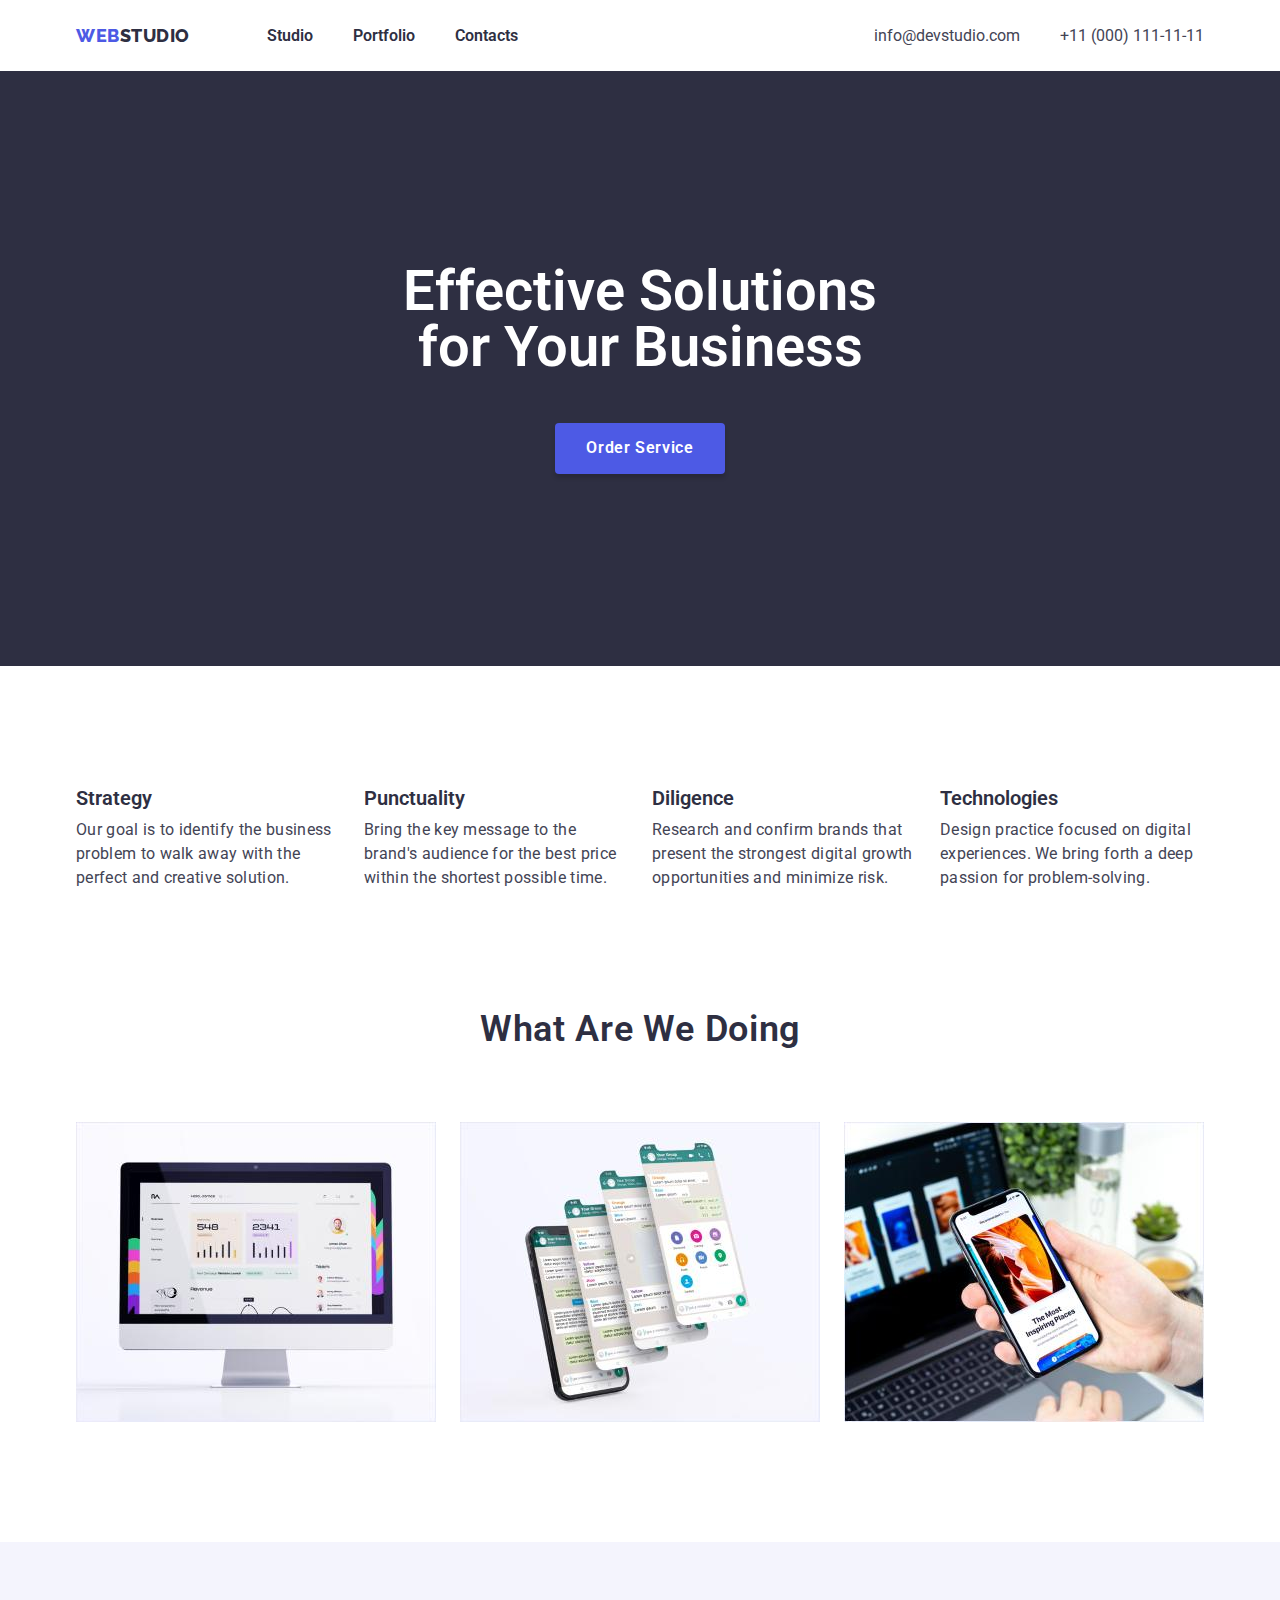
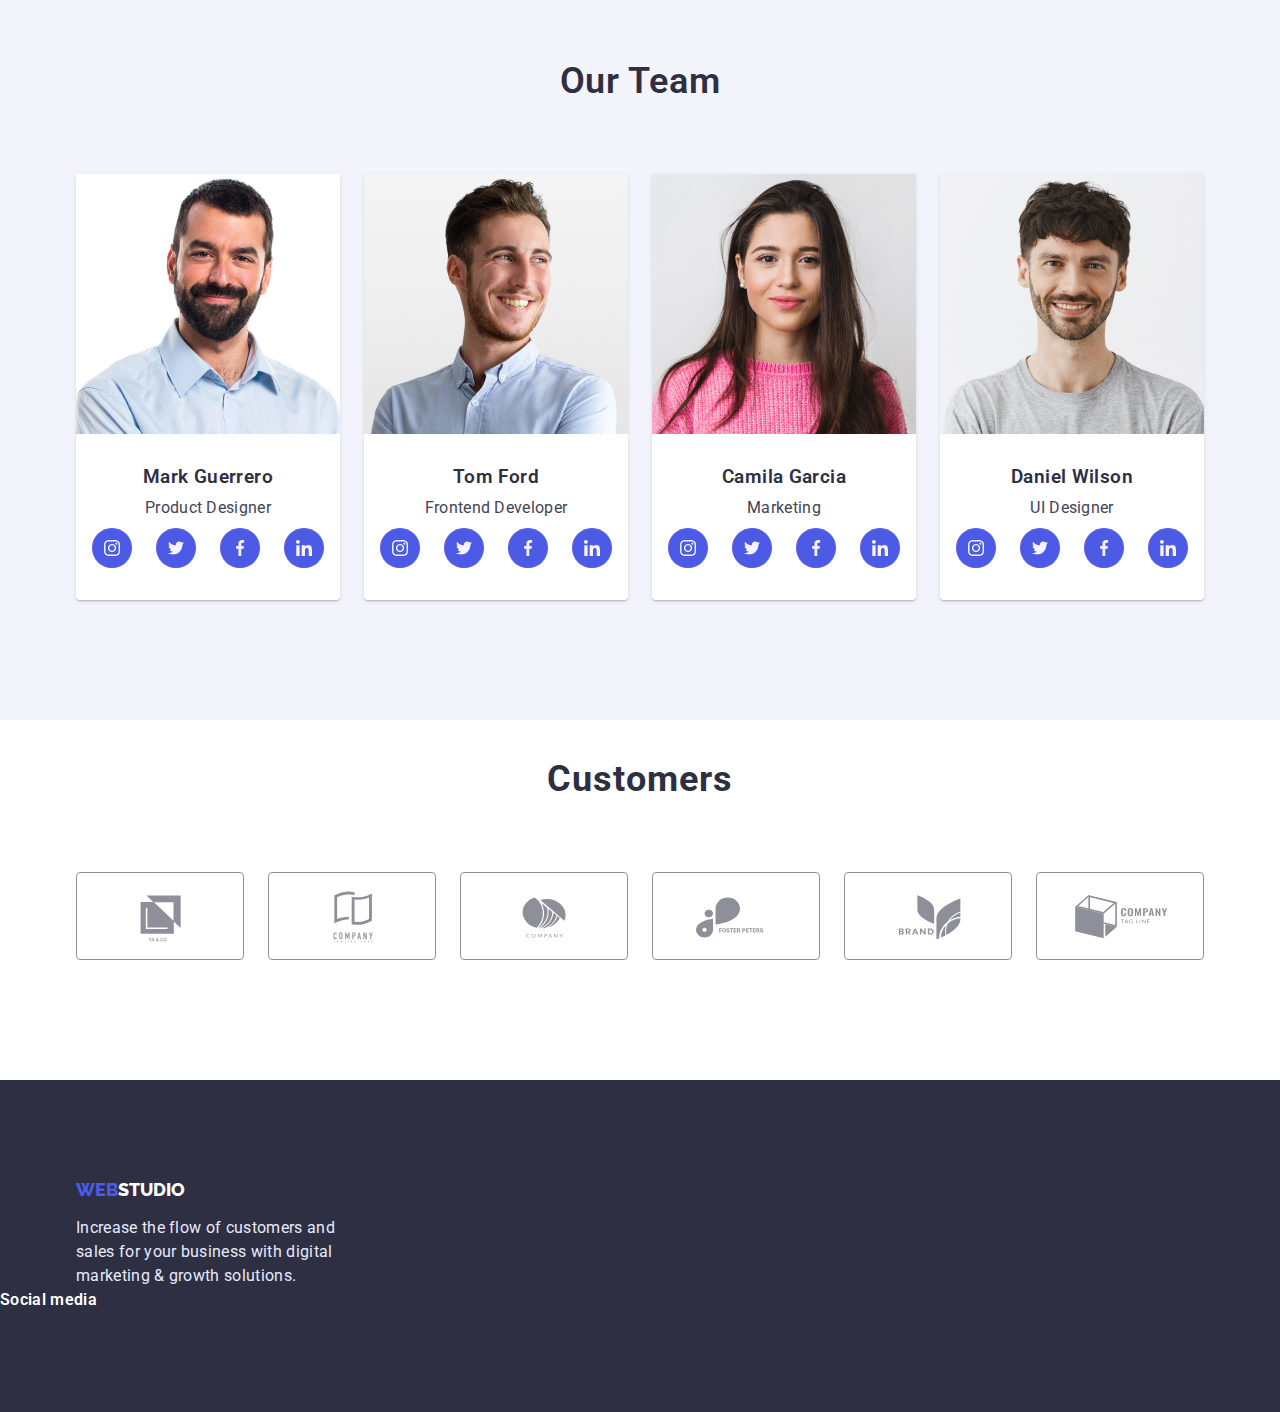
==== index.html @ 1d7a8171 "+" ====
<!DOCTYPE html>
<html lang="en">
  <head>
    <meta charset="UTF-8" />
    <meta http-equiv="X-UA-Compatible" content="IE=edge" />
    <meta name="viewport" content="width=device-width, initial-scale=1.0" />
    <title>Studio</title>
    <link
      rel="stylesheet"
      href="https://cdnjs.cloudflare.com/ajax/libs/modern-normalize/1.1.0/modern-normalize.min.css"
    />
    <link rel="preconnect" href="https://fonts.googleapis.com" />
    <link rel="preconnect" href="https://fonts.gstatic.com" crossorigin />
    <link
      href="https://fonts.googleapis.com/css2?family=Raleway:wght@700&family=Roboto:wght@400;500;700;900&display=swap"
      rel="stylesheet"
    />
    <link rel="stylesheet" href="./css/styles.css" />
  </head>
  <body>
    <header class="header">
      <div class="header-container container">
        <a class="header-logo" href="./index.html"
          ><span class="web">web</span>studio</a
        >
        <nav class="page-nav">
          <ul class="header-list">
            <li class="header-list-item">
              <a class="header-link" href="./index.html">Studio</a>
            </li>
            <li class="header-list-item">
              <a class="header-link" href="./portfolio.html">Portfolio</a>
            </li>
            <li>
              <a class="header-link" href="#">Contacts</a>
            </li>
          </ul>
        </nav>
        <ul class="header-contacts">
          <li class="header-list-item">
            <a class="header-contact" href="mailto:info@devstudio.com"
              >info@devstudio.com</a
            >
          </li>
          <li>
            <a class="header-contact" href="tel:+11(000)111-11-11"
              >+11 (000) 111-11-11</a
            >
          </li>
        </ul>
      </div>
    </header>
    <main>
      <section class="hero-section">
        <div class="hero-container container">
          <h1 class="hero-text-top">Effective Solutions for Your Business</h1>
          <button class="btm" type="button">Order Service</button>
        </div>
      </section>
      <section class="main-section">
        <div class="main-container container">
          <ul class="main-title">
            <li>
              <h3 class="main-title-list">Strategy</h3>
              <p class="main-list">
                Our goal is to identify the business problem to walk away with
                the perfect and creative solution.
              </p>
            </li>
            <li>
              <h3 class="main-title-list">Punctuality</h3>
              <p class="main-list">
                Bring the key message to the brand's audience for the best price
                within the shortest possible time.
              </p>
            </li>
            <li>
              <h3 class="main-title-list">Diligence</h3>
              <p class="main-list">
                Research and confirm brands that present the strongest digital
                growth opportunities and minimize risk.
              </p>
            </li>
            <li>
              <h3 class="main-title-list">Technologies</h3>
              <p class="main-list">
                Design practice focused on digital experiences. We bring forth a
                deep passion for problem-solving.
              </p>
            </li>
          </ul>
        </div>
      </section>
      <section class="doing section">
        <div class="doing-container container">
          <h2 class="doing-title">What are we doing</h2>
          <ul class="doing-list">
            <li class="doing-list-item">
              <img
                width="360"
                height="300"
                src="images/photo_1.jpg"
                alt="photo_1"
              />
            </li>
            <li class="doing-list-item">
              <img
                width="360"
                height="300"
                src="images/photo_2.jpg"
                alt="photo_2"
              />
            </li>
            <li class="doing-list-item">
              <img
                width="360"
                height="300"
                src="images/photo_3.jpg"
                alt="photo_3"
              />
            </li>
          </ul>
        </div>
      </section>
      <section class="team section">
        <div class="team-container container">
          <h2 class="team-work">Our Team</h2>
          <ul class="team-card">
            <li class="team-background">
              <img width="264" height="260" src="images/mark.jpg" alt="mark" />
              <div class="team-text">
                <h3 class="team-name">Mark Guerrero</h3>
                <p class="team-list">Product Designer</p>
                <ul class="social">
                  <li class="social-list">
                    <a href="#" class="social-list-item instagram">
                      <svg class="social-list-icon">
                        <use href="./images/icons.svg#icon-insta"></use>
                      </svg>
                    </a>
                  </li>
                  <li class="social-list">
                    <a href="#" class="social-list-item twitter">
                      <svg class="social-list-icon">
                        <use href="./images/icons.svg#icon-twit"></use>
                      </svg>
                    </a>
                  </li>
                  <li class="social-list">
                    <a href="#" class="social-list-item facebook">
                      <svg class="social-list-icon">
                        <use href="./images/icons.svg#icon-facebook"></use>
                      </svg>
                    </a>
                  </li>
                  <li class="social-list">
                    <a href="#" class="social-list-item linkedin">
                      <svg class="social-list-icon">
                        <use href="./images/icons.svg#icon-in"></use>
                      </svg>
                    </a>
                  </li>
                </ul>
              </div>
            </li>
            <li class="team-background">
              <img width="264" height="260" src="images/tom.jpg" alt="tom" />
              <div class="team-text">
                <h3 class="team-name">Tom Ford</h3>
                <p class="team-list">Frontend Developer</p>
                <ul class="social">
                  <li class="social-list">
                    <a href="#" class="social-list-item instagram">
                      <svg class="social-list-icon">
                        <use href="./images/icons.svg#icon-insta"></use>
                      </svg>
                    </a>
                  </li>
                  <li class="social-list">
                    <a href="#" class="social-list-item twitter">
                      <svg class="social-list-icon">
                        <use href="./images/icons.svg#icon-twit"></use>
                      </svg>
                    </a>
                  </li>
                  <li class="social-list">
                    <a href="#" class="social-list-item facebook">
                      <svg class="social-list-icon">
                        <use href="./images/icons.svg#icon-facebook"></use>
                      </svg>
                    </a>
                  </li>
                  <li class="social-list">
                    <a href="#" class="social-list-item linkedin">
                      <svg class="social-list-icon">
                        <use href="./images/icons.svg#icon-in"></use>
                      </svg>
                    </a>
                  </li>
                </ul>
              </div>
            </li>
            <li class="team-background">
              <img
                width="264"
                height="260"
                src="images/camila.jpg"
                alt="camila"
              />
              <div class="team-text">
                <h3 class="team-name">Camila Garcia</h3>
                <p class="team-list">Marketing</p>
                <ul class="social">
                  <li class="social-list">
                    <a href="#" class="social-list-item instagram">
                      <svg class="social-list-icon">
                        <use href="./images/icons.svg#icon-insta"></use>
                      </svg>
                    </a>
                  </li>
                  <li class="social-list">
                    <a href="#" class="social-list-item twitter">
                      <svg class="social-list-icon">
                        <use href="./images/icons.svg#icon-twit"></use>
                      </svg>
                    </a>
                  </li>
                  <li class="social-list">
                    <a href="#" class="social-list-item facebook">
                      <svg class="social-list-icon">
                        <use href="./images/icons.svg#icon-facebook"></use>
                      </svg>
                    </a>
                  </li>
                  <li class="social-list">
                    <a href="#" class="social-list-item linkedin">
                      <svg class="social-list-icon">
                        <use href="./images/icons.svg#icon-in"></use>
                      </svg>
                    </a>
                  </li>
                </ul>
              </div>
            </li>
            <li class="team-background">
              <img
                width="264"
                height="260"
                src="images/daniel.jpg"
                alt="daniel"
              />
              <div class="team-text">
                <h3 class="team-name">Daniel Wilson</h3>
                <p class="team-list">UI Designer</p>
                <ul class="social">
                  <li class="social-list">
                    <a href="#" class="social-list-item instagram">
                      <svg class="social-list-icon">
                        <use href="./images/icons.svg#icon-insta"></use>
                      </svg>
                    </a>
                  </li>
                  <li class="social-list">
                    <a href="#" class="social-list-item twitter">
                      <svg class="social-list-icon">
                        <use href="./images/icons.svg#icon-twit"></use>
                      </svg>
                    </a>
                  </li>
                  <li class="social-list">
                    <a href="#" class="social-list-item facebook">
                      <svg class="social-list-icon">
                        <use href="./images/icons.svg#icon-facebook"></use>
                      </svg>
                    </a>
                  </li>
                  <li class="social-list">
                    <a href="#" class="social-list-item linkedin">
                      <svg class="social-list-icon">
                        <use href="./images/icons.svg#icon-in"></use>
                      </svg>
                    </a>
                  </li>
                </ul>
              </div>
            </li>
          </ul>
        </div>
      </section>
      <section class="customers-section">
        <div class="customers-container container">
          <h2 class="customers-title">Customers</h2>
          <ul class="customers-list">
            <li class="customers-list icon-1">
              <a href="#" class="customers-list-icon icon-Client-1">
                <svg class="customers-list-item">
                  <use href="./images/icons.svg#icon-Client-1"></use>
                </svg>
              </a>
            </li>
            <li class="customers-list icon-2">
              <a href="#" class="customers-list-icon icon-Client-2">
                <svg class="customers-list-item">
                  <use href="./images/icons.svg#icon-Client-2"></use>
                </svg>
              </a>
            </li>
            <li class="customers-list icon-3">
              <a href="#" class="customers-list-icon icon-Client-3">
                <svg class="customers-list-item">
                  <use href="./images/icons.svg#icon-Client-3"></use>
                </svg>
              </a>
            </li>
            <li class="customers-list icon-4">
              <a href="#" class="customers-list-icon icon-Client-4">
                <svg class="customers-list-item">
                  <use href="./images/icons.svg#icon-Client-4"></use>
                </svg>
              </a>
            </li>
            <li class="customers-list icon-5">
              <a href="#" class="customers-list-icon icon-Client-5">
                <svg class="customers-list-item">
                  <use href="./images/icons.svg#icon-Client-5"></use>
                </svg>
              </a>
            </li>
            <li class="customers-list icon-6">
              <a href="#" class="customers-list-icon icon-Client-6">
                <svg class="customers-list-item">
                  <use href="./images/icons.svg#icon-Client-6"></use>
                </svg>
              </a>
            </li>
            </ul>
            </div>
      </section>
    </main>
    <footer class="footer">
      <div class="footer-container container">
        <a class="footer-logo" href="./index.html"
          ><span class="web">Web</span>Studio</a
        >
        <p class="footer-title">
          Increase the flow of customers and sales for your business with
          digital marketing & growth solutions.
        </p>
      </div>
      <div>
        <h2 class="social-media">Social media</h2>
      </div>
    </footer>
  </body>
</html>
---- css/styles.css ----
/*--text-color: #434455*/
/*--title-color: #2E2F42*/
/*--primary-band: #4D5AE5*/
/*--footer color: #E7E9FC*/

:root {
  --text-color: #434455;
  --title-color: #2e2f42;
  --primary-band: #4d5ae5;
  --footer-color: #e7e9fc;
  --background-color: #e5e5e5;
  --button-hover-color: #404bbf;
  --background-team-color: #f4f4fd;
  --footer-icon-color: #31D0AA;
  --costumers-border-color: #8E8F99;
}

h1,
h2,
h3,
h4,
p {
  margin-top: 0;
  margin-bottom: 0;
}

ul {
  margin-top: 0;
  margin-bottom: 0;
  padding-left: 0;
  padding-right: 0;
}

img {
  display: block;
}

.body {
  font-family: "Roboto", sans-serif;
  line-height: 1.5;
  letter-spacing: 0.02em;
  color: var(--background-color);
}

/*Container*/

.container {
  width: 1158px;
  margin-left: auto;
  margin-right: auto;
  padding-left: 15px;
  padding-right: 15px;
}

.header-container {
  display: flex;
  align-items: center;
}

.hero-container {
  text-align: center;
}

.main-container {
  display: flex;
  align-items: center;
}

/*Header*/

.header {
  padding-top: 24px;
  padding-bottom: 24px;
}

.header-list {
  list-style: none;
  display: flex;
}

.page-nav {
  display: flex;
  align-items: center;
}

.btm {
  font-family: "Roboto", sans-serif;
  font-weight: 600;
  font-size: 16px;
  line-height: 1.18;
  letter-spacing: 0.04em;
  color: #ffffff;
  background-color: var(--primary-band);
  border-radius: 4px;
  border: 1px var(--primary-band);
  cursor: pointer;
  width: 170px;
  height: 51px;
  box-shadow: 0px 4px 4px rgba(0, 0, 0, 0.15);
}

.btm:hover,
.btm:focus {
  background-color: var(--button-hover-color);
}

.header-logo {
  font-family: "Raleway";
  font-weight: 800;
  font-size: 18px;
  line-height: 1.3;
  color: var(--title-color);
  letter-spacing: 0.03em;
  text-decoration: none;
  text-transform: uppercase;
  margin-right: 77px;
}

.header-link {
  font-weight: 600;
  font-size: 16px;
  line-height: 1.2;
  color: var(--title-color);
  font-family: "Roboto", sans-serif;
  text-decoration: none;
}

.header-list-item {
  margin-right: 40px;
}

.header-link:hover,
.header-link:focus {
  color: var(--primary-band);
}

.header-contacts {
  list-style: none;
  display: flex;
  margin-left: auto;
}

.header-contact {
  font-family: "Roboto", sans-serif;
  font-weight: 400;
  font-size: 16px;
  line-height: 1.2;
  color: var(--text-color);
  text-decoration: none;
}

.header-contact:hover,
.header-contact:focus {
  color: var(--primary-band);
}

/*HERO*/

.hero-section {
  text-align: center;
  background-color: var(--title-color);
  padding-top: 192px;
  padding-bottom: 192px;
}

.hero-text-top {
  font-family: "Roboto", sans-serif;
  font-weight: 600;
  font-size: 56px;
  line-height: 1;
  color: white;
  text-align: center;
  max-width: 492px;
  margin: 0 auto;
  margin-bottom: 48px;
}

/*Main*/

.main-title-list {
  font-family: "Roboto", sans-serif;
  font-weight: 600;
  font-size: 20px;
  line-height: 1.2;
  color: var(--title-color);
  margin-bottom: 8px;
}

.main-list {
  font-family: "Roboto", sans-serif;
  font-weight: 400;
  font-size: 16px;
  line-height: 1.5;
  letter-spacing: 0.02em;
  color: var(--text-color);
  width: 264px;
  height: 72px;
}

.main-title {
  list-style: none;
  display: flex;
  gap: 24px;
}

.main-section {
  padding-top: 120px;
}

/*Doing*/

.doing-list-item {
  list-style: none;
}

.doing-list {
  display: flex;
  gap: 24px;
}

.doing-title {
  font-family: "Roboto", sans-serif;
  font-weight: 600;
  font-size: 36px;
  line-height: 1.1;
  color: var(--title-color);
  text-align: center;
  letter-spacing: 0.02em;
  text-transform: capitalize;
  margin-bottom: 72px;
}

/*Team*/

.team {
  background-color: #f4f4fd;
}

.team-work {
  font-family: "Roboto", sans-serif;
  font-weight: 600;
  font-size: 36px;
  line-height: 1.1;
  color: var(--title-color);
  text-align: center;
  letter-spacing: 0.02em;
  text-transform: capitalize;
  margin-bottom: 72px;
}

.team-text {
  padding-top: 32px;
  padding-right: 16px;
  padding-bottom: 32px;
  padding-left: 16px;
}
.team-name {
  font-family: "Roboto", sans-serif;
  font-weight: 600;
  line-height: 1.2;
  letter-spacing: 0.02em;
  color: var(--title-color);
  text-align: center;
}

.team-list {
  font-family: "Roboto", sans-serif;
  line-height: 1.5;
  letter-spacing: 0.02em;
  color: var(--text-color);
  text-align: center;
  margin-top: 8px;
}

.team-card {
  list-style: none;
  display: flex;
  gap: 24px;
  
}

.team-background {
  background-color: #ffffff;
  border-radius: 0px 0px 4px 4px;
  box-shadow: 0px 1px 6px rgb(46 47 66 / 8%), 0px 1px 1px rgb(46 47 66 / 16%), 0px 2px 1px rgb(46 47 66 / 8%);
}

.social {
  display: flex;
  align-items: center;
  list-style: none;
  column-gap: 24px;
  flex-wrap: wrap;
  margin-top: 8px;
  justify-content: center;

}

.social-list-item {
  display: flex;
  align-items: center;
  grid-gap: 24px;
  border-radius: 50px;
  justify-content: center;
  
  
}

.social-list-icon {
  width: 40px;
  height: 40px;
  }

/*Customers*/

.customers-section{
  padding-top: 40px;
  padding-bottom: 120px
}

.customers-title{
font-family: 'Roboto', sans-serif;
font-weight: 700;
font-size: 36px;
line-height: 1.1;
text-align: center;
letter-spacing: 0.03em;
color: var(--title-color);
margin-bottom: 72px;

}
.customers-list{
  list-style: none;
  align-items: center;
  display: flex;
  justify-content: center;
  column-gap: 24px ;


  
}
.customers-list-item{
  display: flex;
  width: 168px;
  height: 88px;
  border: 1px solid var(--costumers-border-color);
  border-radius: 4px;
  color: var(--costumers-border-color);
  align-items: center;
  justify-content: center;
}

.customers-list-icon{
  fill: currentColor;
}

.customers-list-item:hover{
color: var(--primary-band);
border: 1px solid var(--primary-band);
}

.customers-list-item:focus{
  color: var(--primary-band);
  border: 1px solid var(--primary-band);
}



/*PORTFOLIO*/

/*Portfolio-Header*/
.portfolio-header {
  padding-top: 24px;
  padding-bottom: 24px;
  border: 0.5px solid #f4f4fd;
  box-shadow: 0px 2px 1px rgba(46, 47, 66, 0.08),
    0px 1px 1px rgba(46, 47, 66, 0.16), 0px 1px 6px rgba(46, 47, 66, 0.08);
}

/*Portfolio-Button*/
.btm-portfolio {
  list-style: none;
  display: flex;
  gap: 24px;
  margin-bottom: 72px;
  justify-content: center;
}

.btm-all {
  font-family: "Roboto", sans-serif;
  font-weight: 600;
  font-size: 16px;
  line-height: 1.5;
  color: var(--button-hover-color);
  background-color: var(--background-team-color);
  border-radius: 4px;
  cursor: pointer;
  border: 1px solid #e7e9fc;
}
.btm-all:hover,
.btm-all:focus {
  color: #ffffff;
  background-color: var(--primary-band);
}

.btm-web-site {
  font-family: "Roboto", sans-serif;
  font-weight: 600;
  font-size: 16px;
  line-height: 1.5;
  cursor: pointer;
  color: var(--button-hover-color);
  background-color: var(--background-team-color);
  border-radius: 4px;
  border: 1px solid #e7e9fc;
}

.btm-web-site:hover,
.btm-web-site:focus {
  color: #ffffff;
  background-color: var(--primary-band);
}

.portfolio-btm {
  font-family: "Roboto", sans-serif;
  font-weight: 600;
  font-size: 16px;
  line-height: 1.5;
  cursor: pointer;
  color: var(--button-hover-color);
  background-color: var(--background-team-color);
  border-radius: 4px;
  border: 1px solid #e7e9fc;
  padding-top: 12px;
  padding-right: 24px;
  padding-bottom: 12px;
  padding-left: 24px;
}

.portfolio-btm:hover,
.portfolio-btm:focus {
  color: #ffffff;
  background-color: var(--primary-band);
}

/*Menu*/
.menu-list {
  font-family: "Roboto", sans-serif;
  font-weight: 600;
  font-size: 20px;
  line-height: 1.2;
  letter-spacing: 0.02em;
  color: var(--title-color);
}

.menu-text-list {
  font-family: "Roboto", sans-serif;
  font-weight: 400;
  font-size: 16px;
  line-height: 24px;
  letter-spacing: 0.02em;
  color: var(--text-color);
  margin-top: 8px;
}

.portfolio-card {
  width: 360px;
  box-shadow: 0px 1px 6px rgba(46, 47, 66, 0.08);
}

.portfolio-text {
  padding-top: 32px;
  padding-right: 16px;
  padding-bottom: 32px;
  padding-left: 16px;
  border: 0.5px solid #f4f4fd;
  border-top: none;
}

.menu-portfolio-list {
  list-style: none;
  display: flex;
  justify-content: center;
  flex-wrap: wrap;
  row-gap: 48px;
  column-gap: 24px;
}

.portfolio-menu-section {
  padding-top: 96px;
  padding-bottom: 120px;
}
.section {
  padding-top: 120px;
  padding-bottom: 120px;
}

/*Footer*/

.footer-logo {
  text-decoration: none;
  font-family: "Raleway", sans-serif;
  font-size: 18px;
  font-weight: 800;
  text-transform: uppercase;
  color: white;
}

.web {
  color: var(--primary-band);
}

.footer-title {
  font-family: "Roboto", sans-serif;
  line-height: 1.5;
  letter-spacing: 0.02em;
  color: #e7e9fc;
  width: 264px;
  left: 156px;
  top: 2383px;
  margin-top: 16px;
}

.footer {
  padding-top: 100px;
  padding-right: 0 auto;
  padding-bottom: 100px;
  background-color: var(--title-color);
}

.social-media{
  font-family: 'Roboto', sans-serif;
font-style: normal;
font-weight: 600;
font-size: 16px;
line-height: 1.5;
letter-spacing: 0.02em;
color: #FFFFFF;

}
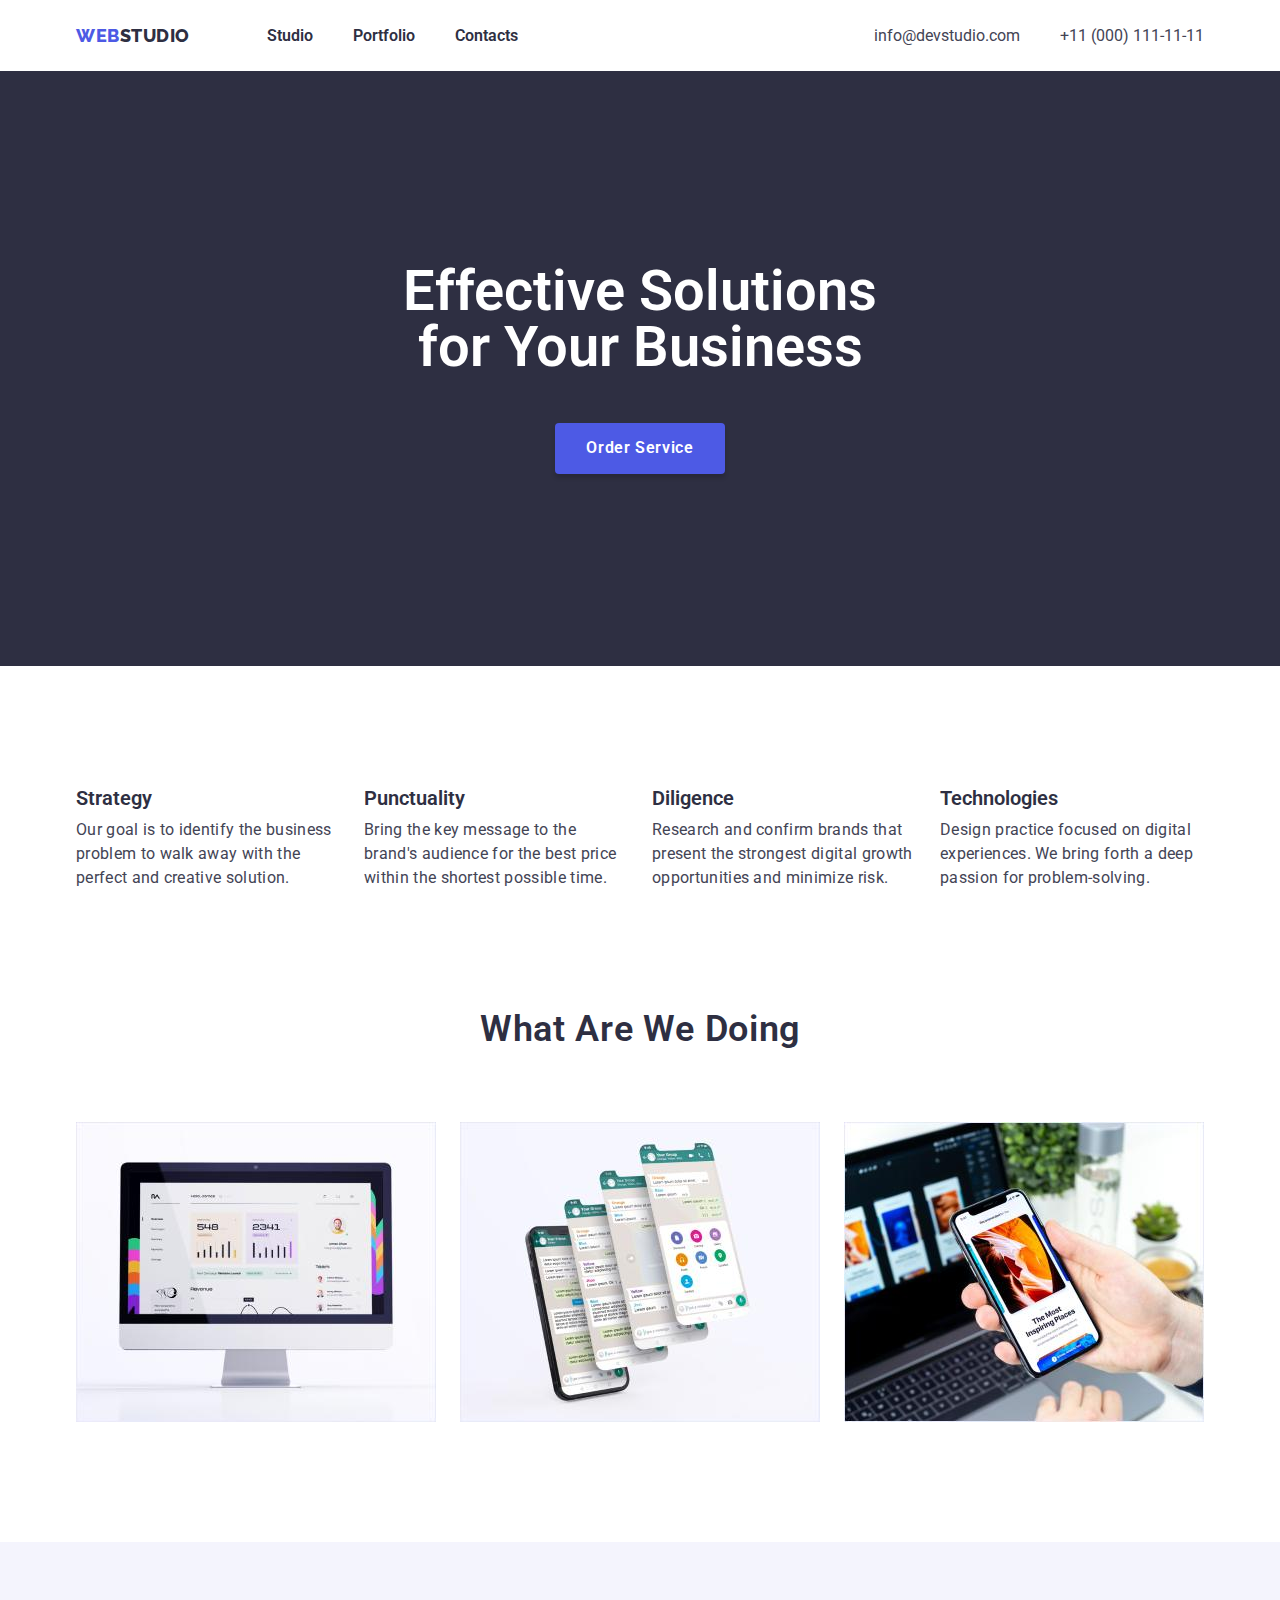
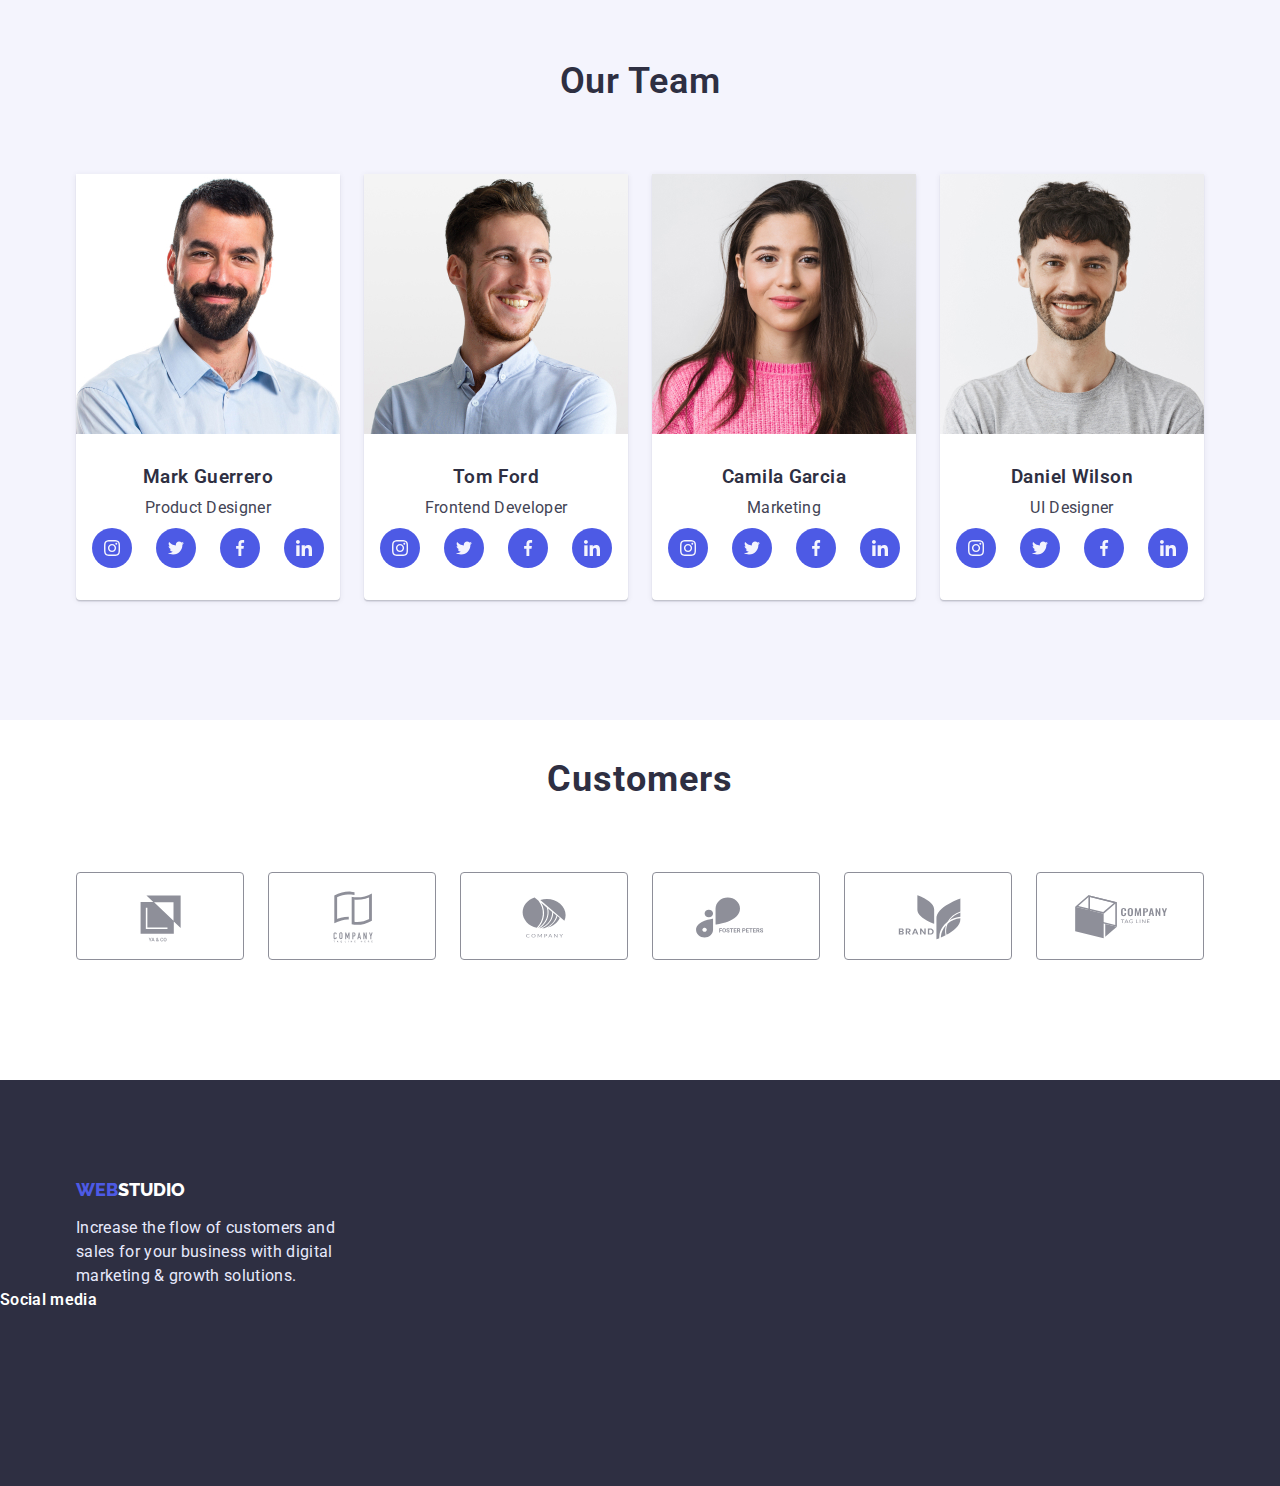
==== commit 91bc855c: "Update index.html" ====
--- a/index.html
+++ b/index.html
@@ -349,6 +349,12 @@
       </div>
       <div>
         <h2 class="social-media">Social media</h2>
+        <ul class="social-media-list">
+          <li></li>
+          <li></li>
+          <li></li>
+          <li></li>
+        </ul>
       </div>
     </footer>
   </body>
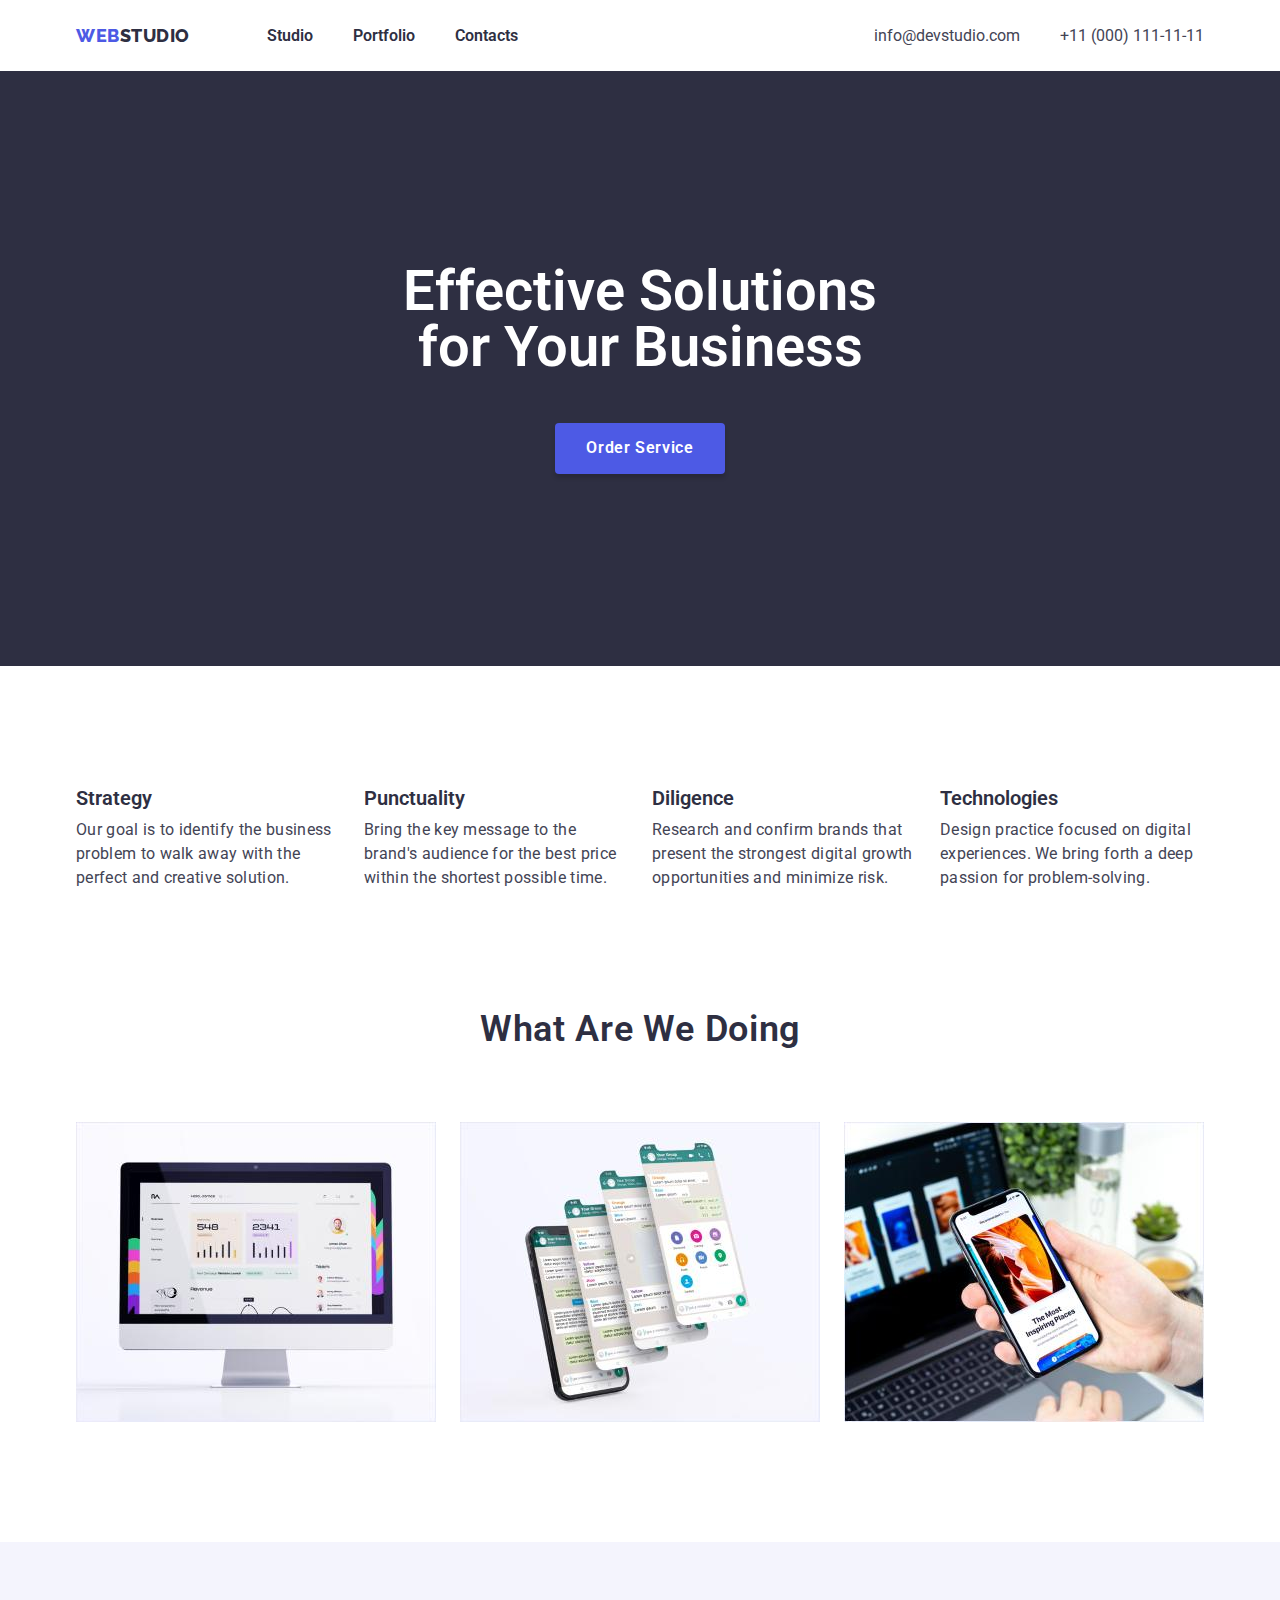
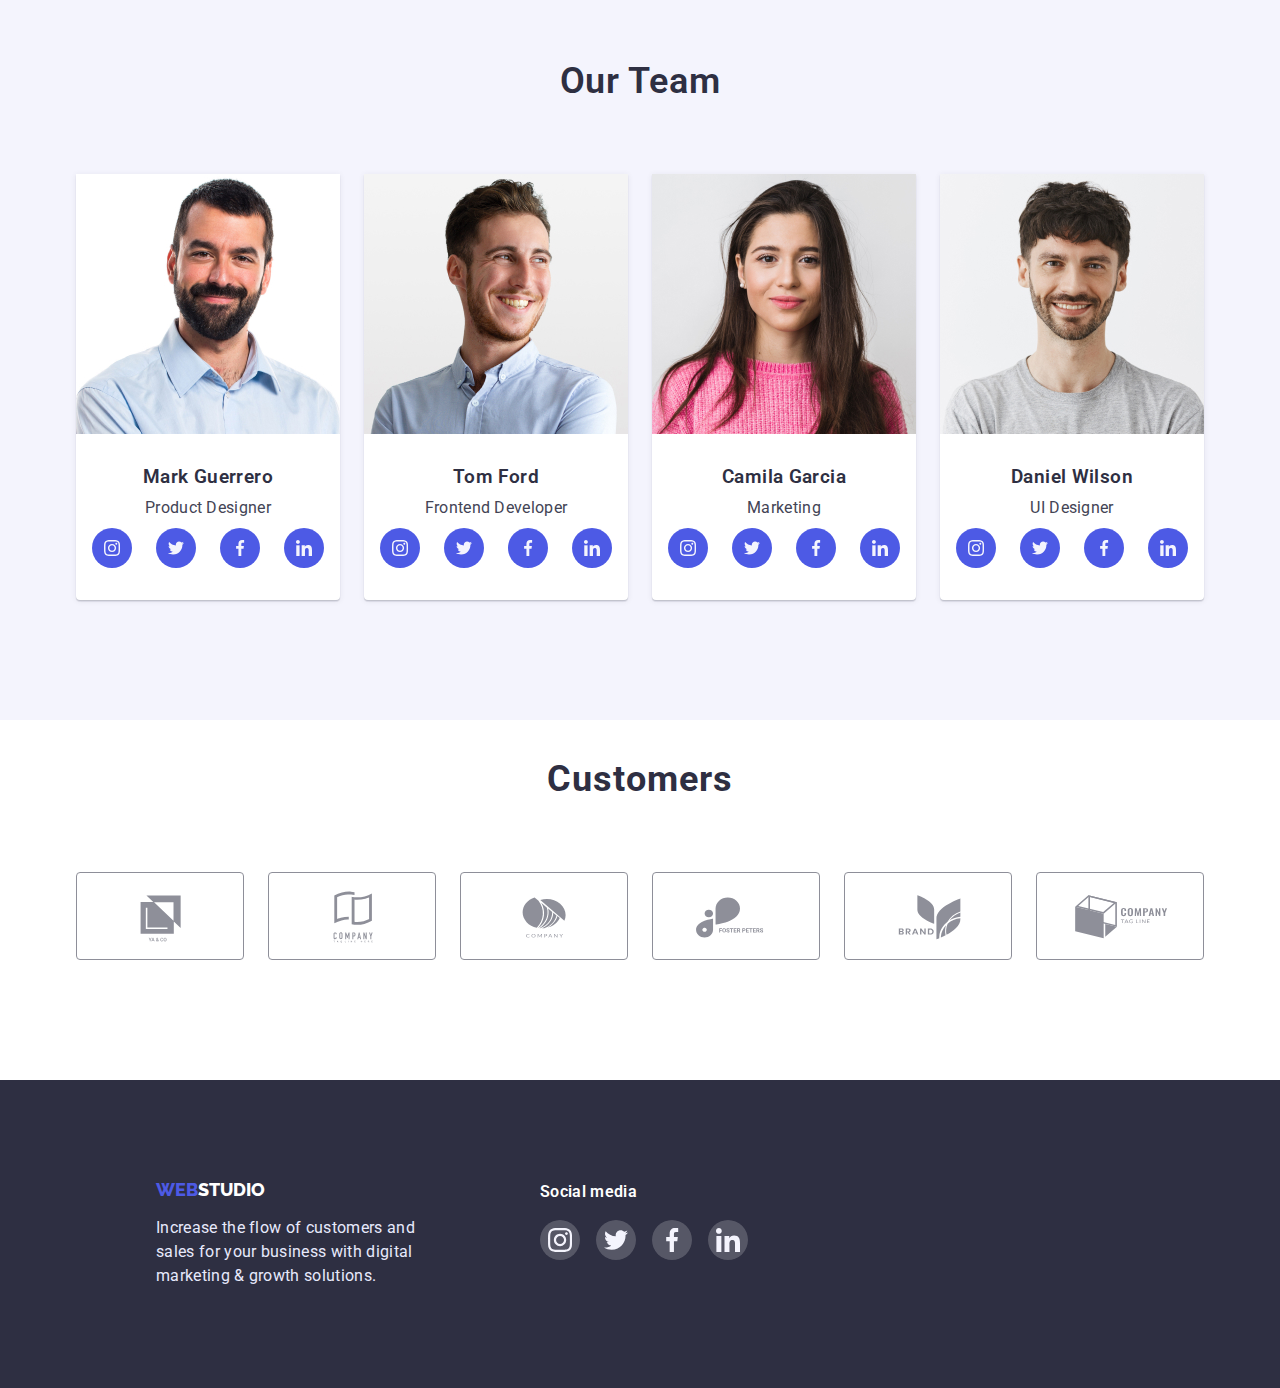
==== commit a84892f6: "+" ====
--- a/index.html
+++ b/index.html
@@ -338,7 +338,7 @@
       </section>
     </main>
     <footer class="footer">
-      <div class="footer-container container">
+      <div class="footer-container">
         <a class="footer-logo" href="./index.html"
           ><span class="web">Web</span>Studio</a
         >
@@ -347,13 +347,37 @@
           digital marketing & growth solutions.
         </p>
       </div>
-      <div>
+      <div class="footer-media">
         <h2 class="social-media">Social media</h2>
-        <ul class="social-media-list">
-          <li></li>
-          <li></li>
-          <li></li>
-          <li></li>
+        <ul class="social-media-type-list">
+          <li class="social-media-list">
+            <a href="#" class="social-media-icon">
+              <svg class="social-media-list-icon" width="40px" height="40px">
+                <use href="./images/icons.svg#icon-insta-footer"></use>
+              </svg>
+            </a>
+          </li>
+          <li class="social-media-list">
+            <a href="#" class="social-media-icon">
+              <svg class="social-media-list-icon" width="40px" height="40px">
+                <use href="./images/icons.svg#icon-twit-footer"></use>
+              </svg>
+            </a>
+          </li>
+          <li class="social-media-list">
+            <a href="#" class="social-media-icon">
+              <svg class="social-media-list-icon" width="40px" height="40px">
+                <use href="./images/icons.svg#icon-facebool-footer"></use>
+              </svg>
+            </a>
+          </li>
+          <li class="social-media-list">
+            <a href="#" class="social-media-icon">
+              <svg class="social-media-list-icon" width="40px" height="40px">
+                <use href="./images/icons.svg#icon-in-footer"></use>
+              </svg>
+            </a>
+          </li>
         </ul>
       </div>
     </footer>
--- a/css/styles.css
+++ b/css/styles.css
@@ -13,6 +13,7 @@
   --background-team-color: #f4f4fd;
   --footer-icon-color: #31D0AA;
   --costumers-border-color: #8E8F99;
+  --media-color: #565766;
 }
 
 h1,
@@ -497,6 +498,10 @@
 
 /*Footer*/
 
+.footer-container{
+display: block;
+}
+
 .footer-logo {
   text-decoration: none;
   font-family: "Raleway", sans-serif;
@@ -525,7 +530,13 @@
   padding-top: 100px;
   padding-right: 0 auto;
   padding-bottom: 100px;
+  padding-left: 156px;
   background-color: var(--title-color);
+  display: flex;
+}
+
+.footer-media{
+display: block;
 }
 
 .social-media{
@@ -536,5 +547,43 @@
 line-height: 1.5;
 letter-spacing: 0.02em;
 color: #FFFFFF;
-
-}
+justify-content: center;
+align-items: center;
+margin-bottom: 16px;
+padding-left: 120px;
+
+
+}
+
+.social-media-type-list{
+  list-style: none;
+  display: flex;
+  justify-content: center;
+  align-items: center;
+  column-gap: 16px;
+  padding-left: 120px;
+  }
+
+  .social-media-list-icon{
+    width: 40px;
+    height: 40px;
+    border-radius: 50%;
+    color: #565766;
+    background-color: rgba(255, 255, 255, 0.1);
+    display: flex;
+    align-items: center;
+    justify-content: center;
+  }
+
+  .social-media-list-icon{
+    fill: currentColor;
+  }
+
+  .social-media-list-icon:hover{
+    color: var(--footer-icon-color);
+  }
+  .social-media-list-icon:focus{
+    color: var(--footer-icon-color);
+  }
+
+
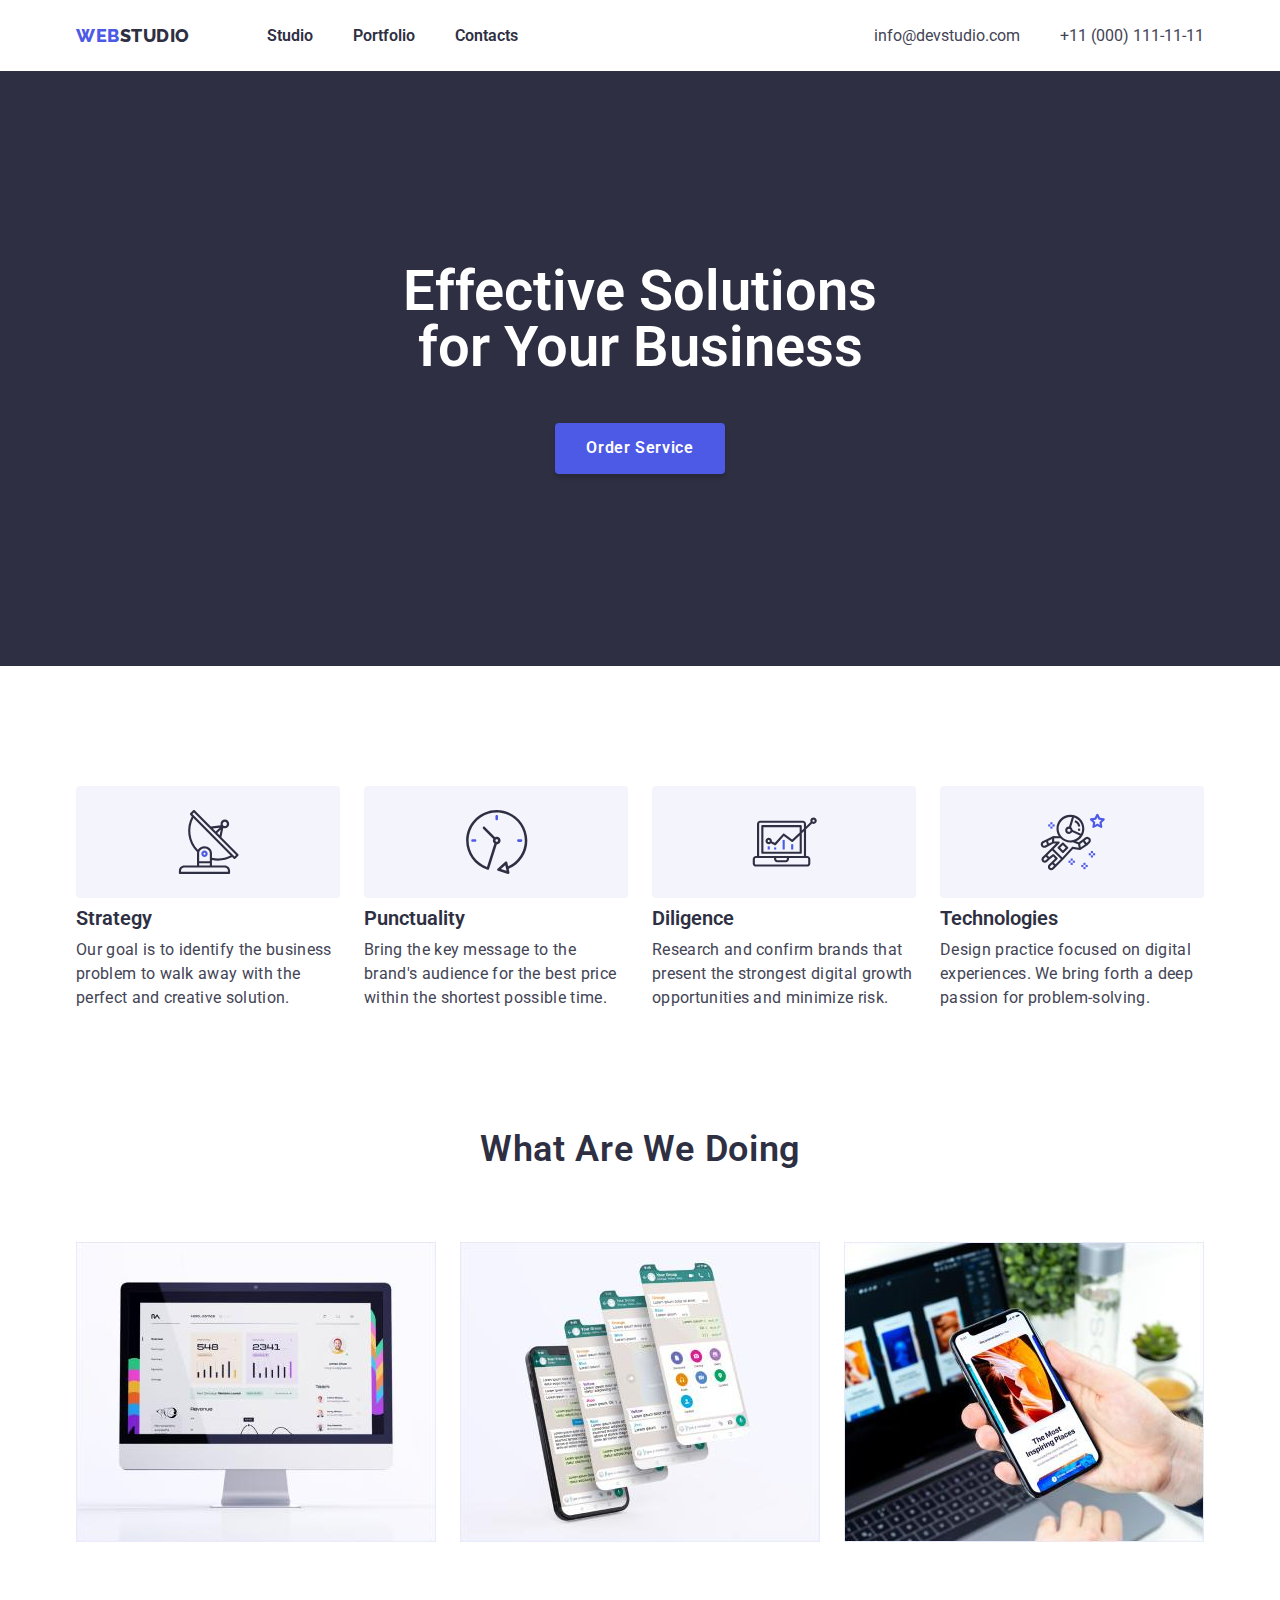
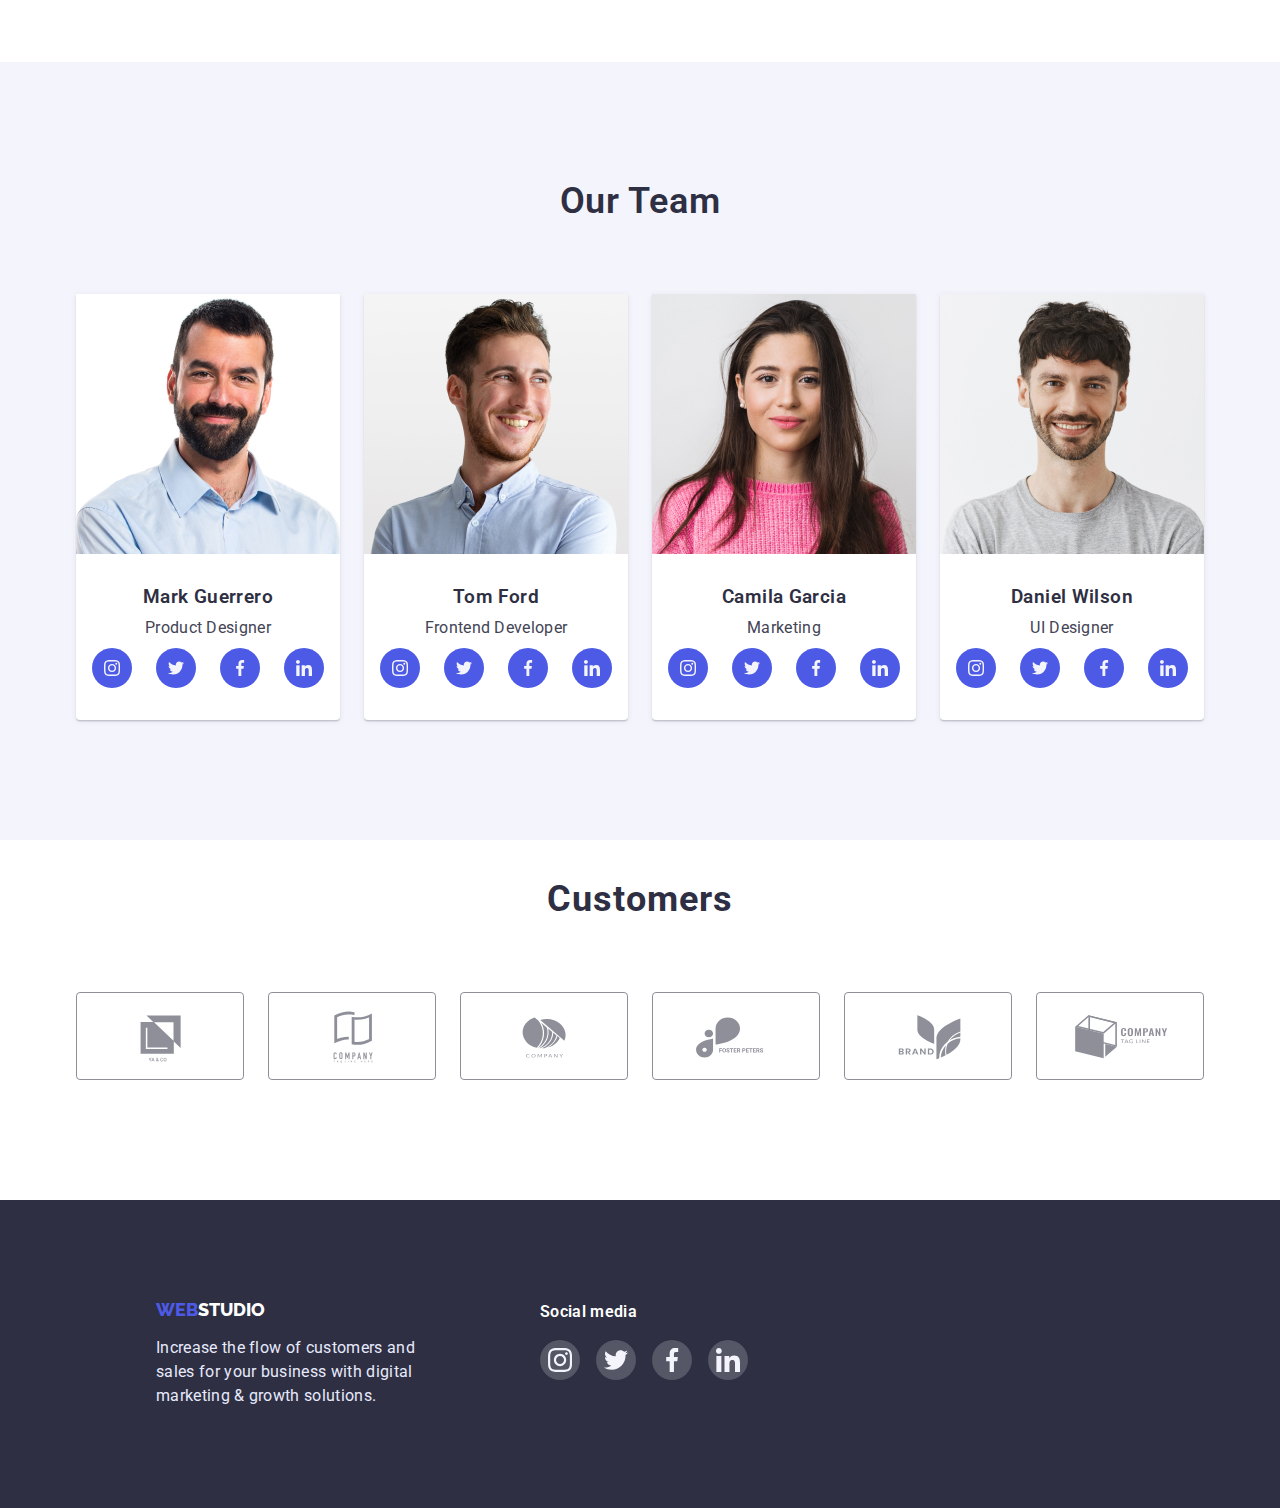
==== commit bfb85f89: "+" ====
--- a/index.html
+++ b/index.html
@@ -61,6 +61,11 @@
         <div class="main-container container">
           <ul class="main-title">
             <li>
+              <div class="main-icons">
+              <svg class="main-icon">
+                <use href="./images/icons.svg#icon-strategy" width="264px" height="112px"></use>
+              </svg>
+            </div>
               <h3 class="main-title-list">Strategy</h3>
               <p class="main-list">
                 Our goal is to identify the business problem to walk away with
@@ -68,6 +73,11 @@
               </p>
             </li>
             <li>
+              <div class="main-icons">
+              <svg class="main-icon">
+                <use href="./images/icons.svg#icon-punctuality" width="264px" height="112px"></use>
+              </svg>
+            </div>
               <h3 class="main-title-list">Punctuality</h3>
               <p class="main-list">
                 Bring the key message to the brand's audience for the best price
@@ -75,6 +85,11 @@
               </p>
             </li>
             <li>
+              <div class="main-icons">
+              <svg class="main-icon">
+                <use href="./images/icons.svg#icon-diligance" width="264px" height="112px"></use>
+              </svg>
+            </div>
               <h3 class="main-title-list">Diligence</h3>
               <p class="main-list">
                 Research and confirm brands that present the strongest digital
@@ -82,6 +97,11 @@
               </p>
             </li>
             <li>
+              <div class="main-icons">
+              <svg class="main-icon">
+                <use href="./images/icons.svg#icon-technoligies" width="264px" height="112px"></use>
+              </svg>
+            </div>
               <h3 class="main-title-list">Technologies</h3>
               <p class="main-list">
                 Design practice focused on digital experiences. We bring forth a
@@ -333,8 +353,8 @@
                 </svg>
               </a>
             </li>
-            </ul>
-            </div>
+          </ul>
+        </div>
       </section>
     </main>
     <footer class="footer">
--- a/css/styles.css
+++ b/css/styles.css
@@ -11,8 +11,8 @@
   --background-color: #e5e5e5;
   --button-hover-color: #404bbf;
   --background-team-color: #f4f4fd;
-  --footer-icon-color: #31D0AA;
-  --costumers-border-color: #8E8F99;
+  --footer-icon-color: #31d0aa;
+  --costumers-border-color: #8e8f99;
   --media-color: #565766;
 }
 
@@ -105,6 +105,10 @@
   background-color: var(--button-hover-color);
 }
 
+.btm:focus{
+  box-shadow: 0px 4px 4px rgba(0, 0, 0, 0.15);
+}
+
 .header-logo {
   font-family: "Raleway";
   font-weight: 800;
@@ -162,6 +166,7 @@
   background-color: var(--title-color);
   padding-top: 192px;
   padding-bottom: 192px;
+  background-image: linear-gradient(rgba( 46, 47, 66, 0.7), rgba( 46, 47, 66, 0.7)), url("/images/people-office 1.svg");
 }
 
 .hero-text-top {
@@ -186,6 +191,17 @@
   color: var(--title-color);
   margin-bottom: 8px;
 }
+
+.main-icons{
+  display: flex;
+  width: 264px;
+  height: 112px;
+  background: #F4F4FD;
+  border-radius: 4px;
+  margin-bottom: 8px;
+  column-gap: 24px;
+}
+
 
 .main-list {
   font-family: "Roboto", sans-serif;
@@ -277,13 +293,13 @@
   list-style: none;
   display: flex;
   gap: 24px;
-  
 }
 
 .team-background {
   background-color: #ffffff;
   border-radius: 0px 0px 4px 4px;
-  box-shadow: 0px 1px 6px rgb(46 47 66 / 8%), 0px 1px 1px rgb(46 47 66 / 16%), 0px 2px 1px rgb(46 47 66 / 8%);
+  box-shadow: 0px 1px 6px rgb(46 47 66 / 8%), 0px 1px 1px rgb(46 47 66 / 16%),
+    0px 2px 1px rgb(46 47 66 / 8%);
 }
 
 .social {
@@ -294,7 +310,6 @@
   flex-wrap: wrap;
   margin-top: 8px;
   justify-content: center;
-
 }
 
 .social-list-item {
@@ -303,44 +318,38 @@
   grid-gap: 24px;
   border-radius: 50px;
   justify-content: center;
-  
-  
 }
 
 .social-list-icon {
   width: 40px;
   height: 40px;
-  }
+}
 
 /*Customers*/
 
-.customers-section{
+.customers-section {
   padding-top: 40px;
-  padding-bottom: 120px
-}
-
-.customers-title{
-font-family: 'Roboto', sans-serif;
-font-weight: 700;
-font-size: 36px;
-line-height: 1.1;
-text-align: center;
-letter-spacing: 0.03em;
-color: var(--title-color);
-margin-bottom: 72px;
-
-}
-.customers-list{
-  list-style: none;
-  align-items: center;
-  display: flex;
-  justify-content: center;
-  column-gap: 24px ;
-
-
-  
-}
-.customers-list-item{
+  padding-bottom: 120px;
+}
+
+.customers-title {
+  font-family: "Roboto", sans-serif;
+  font-weight: 700;
+  font-size: 36px;
+  line-height: 1.1;
+  text-align: center;
+  letter-spacing: 0.03em;
+  color: var(--title-color);
+  margin-bottom: 72px;
+}
+.customers-list {
+  list-style: none;
+  align-items: center;
+  display: flex;
+  justify-content: center;
+  column-gap: 24px;
+}
+.customers-list-item {
   display: flex;
   width: 168px;
   height: 88px;
@@ -351,21 +360,19 @@
   justify-content: center;
 }
 
-.customers-list-icon{
+.customers-list-icon {
   fill: currentColor;
 }
 
-.customers-list-item:hover{
-color: var(--primary-band);
-border: 1px solid var(--primary-band);
-}
-
-.customers-list-item:focus{
+.customers-list-item:hover {
   color: var(--primary-band);
   border: 1px solid var(--primary-band);
 }
 
-
+.customers-list-item:focus {
+  color: var(--primary-band);
+  border: 1px solid var(--primary-band);
+}
 
 /*PORTFOLIO*/
 
@@ -498,8 +505,8 @@
 
 /*Footer*/
 
-.footer-container{
-display: block;
+.footer-container {
+  display: block;
 }
 
 .footer-logo {
@@ -535,55 +542,51 @@
   display: flex;
 }
 
-.footer-media{
-display: block;
-}
-
-.social-media{
-  font-family: 'Roboto', sans-serif;
-font-style: normal;
-font-weight: 600;
-font-size: 16px;
-line-height: 1.5;
-letter-spacing: 0.02em;
-color: #FFFFFF;
-justify-content: center;
-align-items: center;
-margin-bottom: 16px;
-padding-left: 120px;
-
-
-}
-
-.social-media-type-list{
+.footer-media {
+  display: block;
+}
+
+.social-media {
+  font-family: "Roboto", sans-serif;
+  font-style: normal;
+  font-weight: 600;
+  font-size: 16px;
+  line-height: 1.5;
+  letter-spacing: 0.02em;
+  color: #ffffff;
+  justify-content: center;
+  align-items: center;
+  margin-bottom: 16px;
+  padding-left: 120px;
+}
+
+.social-media-type-list {
   list-style: none;
   display: flex;
   justify-content: center;
   align-items: center;
   column-gap: 16px;
   padding-left: 120px;
-  }
-
-  .social-media-list-icon{
-    width: 40px;
-    height: 40px;
-    border-radius: 50%;
-    color: #565766;
-    background-color: rgba(255, 255, 255, 0.1);
-    display: flex;
-    align-items: center;
-    justify-content: center;
-  }
-
-  .social-media-list-icon{
-    fill: currentColor;
-  }
-
-  .social-media-list-icon:hover{
-    color: var(--footer-icon-color);
-  }
-  .social-media-list-icon:focus{
-    color: var(--footer-icon-color);
-  }
-
-
+}
+
+.social-media-list-icon {
+  width: 40px;
+  height: 40px;
+  border-radius: 50%;
+  color: #565766;
+  background-color: rgba(255, 255, 255, 0.1);
+  display: flex;
+  align-items: center;
+  justify-content: center;
+}
+
+.social-media-list-icon {
+  fill: currentColor;
+}
+
+.social-media-list-icon:hover {
+  color: var(--footer-icon-color);
+}
+.social-media-list-icon:focus {
+  color: var(--footer-icon-color);
+}
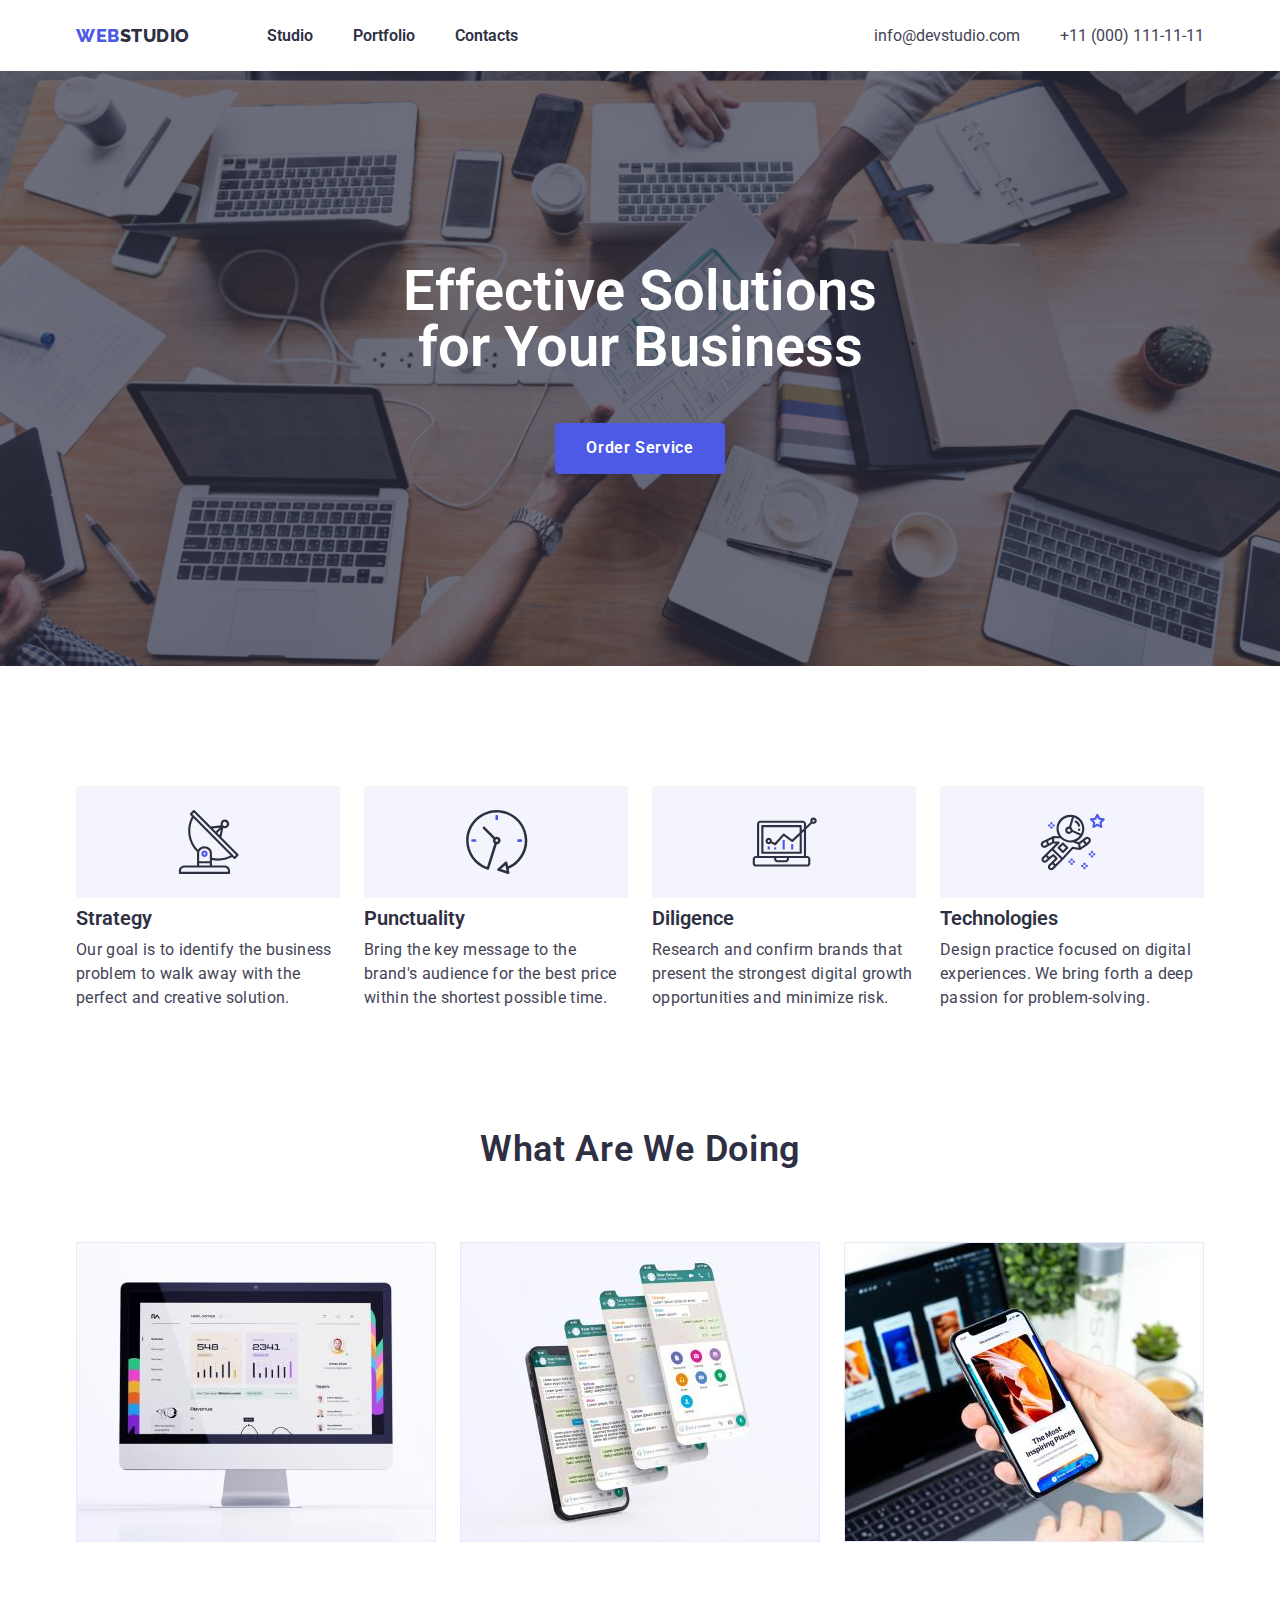
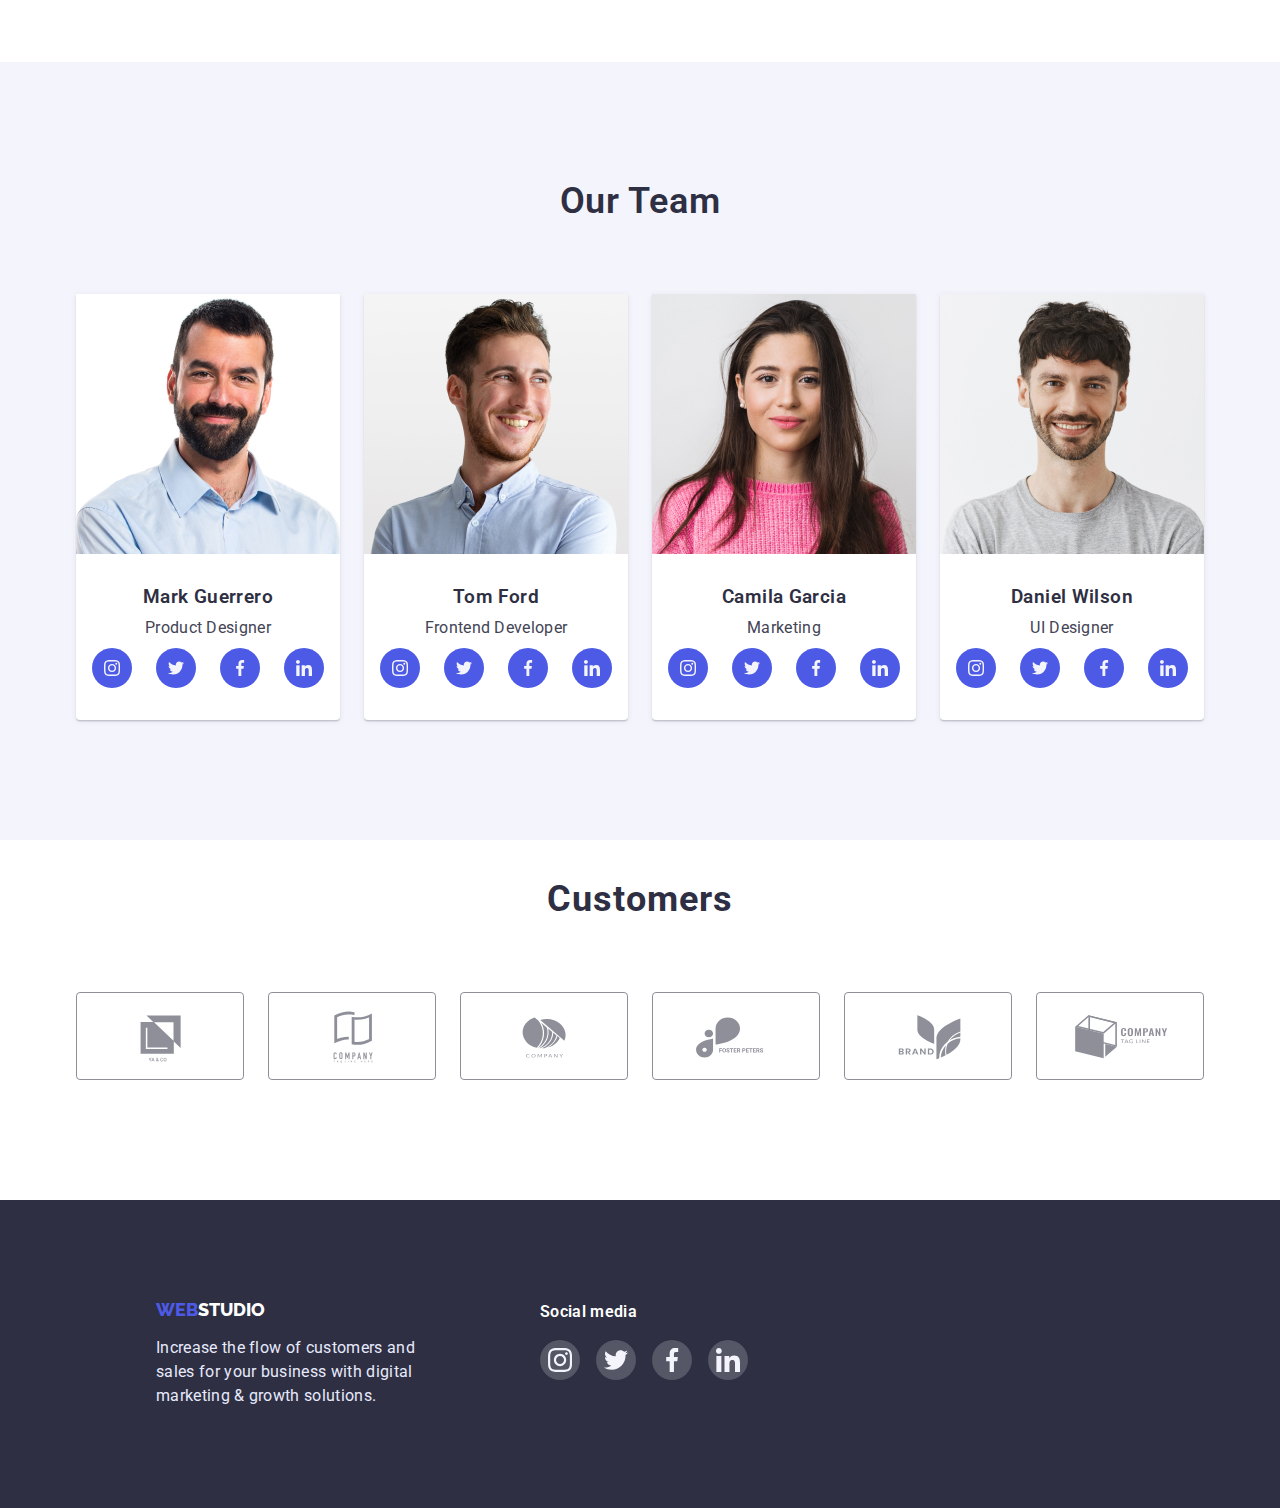
==== commit af2607de: "+" ====
--- a/index.html
+++ b/index.html
@@ -62,10 +62,14 @@
           <ul class="main-title">
             <li>
               <div class="main-icons">
-              <svg class="main-icon">
-                <use href="./images/icons.svg#icon-strategy" width="264px" height="112px"></use>
-              </svg>
-            </div>
+                <svg class="main-icon">
+                  <use
+                    href="./images/icons.svg#icon-strategy"
+                    width="264px"
+                    height="112px"
+                  ></use>
+                </svg>
+              </div>
               <h3 class="main-title-list">Strategy</h3>
               <p class="main-list">
                 Our goal is to identify the business problem to walk away with
@@ -74,10 +78,14 @@
             </li>
             <li>
               <div class="main-icons">
-              <svg class="main-icon">
-                <use href="./images/icons.svg#icon-punctuality" width="264px" height="112px"></use>
-              </svg>
-            </div>
+                <svg class="main-icon">
+                  <use
+                    href="./images/icons.svg#icon-punctuality"
+                    width="264px"
+                    height="112px"
+                  ></use>
+                </svg>
+              </div>
               <h3 class="main-title-list">Punctuality</h3>
               <p class="main-list">
                 Bring the key message to the brand's audience for the best price
@@ -86,10 +94,14 @@
             </li>
             <li>
               <div class="main-icons">
-              <svg class="main-icon">
-                <use href="./images/icons.svg#icon-diligance" width="264px" height="112px"></use>
-              </svg>
-            </div>
+                <svg class="main-icon">
+                  <use
+                    href="./images/icons.svg#icon-diligance"
+                    width="264px"
+                    height="112px"
+                  ></use>
+                </svg>
+              </div>
               <h3 class="main-title-list">Diligence</h3>
               <p class="main-list">
                 Research and confirm brands that present the strongest digital
@@ -98,10 +110,14 @@
             </li>
             <li>
               <div class="main-icons">
-              <svg class="main-icon">
-                <use href="./images/icons.svg#icon-technoligies" width="264px" height="112px"></use>
-              </svg>
-            </div>
+                <svg class="main-icon">
+                  <use
+                    href="./images/icons.svg#icon-technoligies"
+                    width="264px"
+                    height="112px"
+                  ></use>
+                </svg>
+              </div>
               <h3 class="main-title-list">Technologies</h3>
               <p class="main-list">
                 Design practice focused on digital experiences. We bring forth a
--- a/css/styles.css
+++ b/css/styles.css
@@ -97,15 +97,12 @@
   cursor: pointer;
   width: 170px;
   height: 51px;
-  box-shadow: 0px 4px 4px rgba(0, 0, 0, 0.15);
+  border: 1px solid var(--primary-band);
 }
 
 .btm:hover,
 .btm:focus {
   background-color: var(--button-hover-color);
-}
-
-.btm:focus{
   box-shadow: 0px 4px 4px rgba(0, 0, 0, 0.15);
 }
 
@@ -166,7 +163,14 @@
   background-color: var(--title-color);
   padding-top: 192px;
   padding-bottom: 192px;
-  background-image: linear-gradient(rgba( 46, 47, 66, 0.7), rgba( 46, 47, 66, 0.7)), url("/images/people-office 1.svg");
+  background-image: linear-gradient(
+      rgba(46, 47, 66, 0.7),
+      rgba(46, 47, 66, 0.7)
+    ),
+    url("../images/people-office-1.jpg");
+  background-position: center;
+  background-repeat: no-repeat;
+  background-size: cover;
 }
 
 .hero-text-top {
@@ -192,16 +196,15 @@
   margin-bottom: 8px;
 }
 
-.main-icons{
+.main-icons {
   display: flex;
   width: 264px;
   height: 112px;
-  background: #F4F4FD;
+  background: #f4f4fd;
   border-radius: 4px;
   margin-bottom: 8px;
   column-gap: 24px;
 }
-
 
 .main-list {
   font-family: "Roboto", sans-serif;
@@ -392,41 +395,6 @@
   gap: 24px;
   margin-bottom: 72px;
   justify-content: center;
-}
-
-.btm-all {
-  font-family: "Roboto", sans-serif;
-  font-weight: 600;
-  font-size: 16px;
-  line-height: 1.5;
-  color: var(--button-hover-color);
-  background-color: var(--background-team-color);
-  border-radius: 4px;
-  cursor: pointer;
-  border: 1px solid #e7e9fc;
-}
-.btm-all:hover,
-.btm-all:focus {
-  color: #ffffff;
-  background-color: var(--primary-band);
-}
-
-.btm-web-site {
-  font-family: "Roboto", sans-serif;
-  font-weight: 600;
-  font-size: 16px;
-  line-height: 1.5;
-  cursor: pointer;
-  color: var(--button-hover-color);
-  background-color: var(--background-team-color);
-  border-radius: 4px;
-  border: 1px solid #e7e9fc;
-}
-
-.btm-web-site:hover,
-.btm-web-site:focus {
-  color: #ffffff;
-  background-color: var(--primary-band);
 }
 
 .portfolio-btm {
@@ -449,6 +417,9 @@
 .portfolio-btm:focus {
   color: #ffffff;
   background-color: var(--primary-band);
+  box-shadow: 0px 3px 1px rgba(0, 0, 0, 0.1), 0px 2px 1px rgba(0, 0, 0, 0.08),
+    0px 2px 2px rgba(0, 0, 0, 0.12);
+  border: 1px solid var(--primary-band);
 }
 
 /*Menu*/
@@ -474,6 +445,11 @@
 .portfolio-card {
   width: 360px;
   box-shadow: 0px 1px 6px rgba(46, 47, 66, 0.08);
+}
+
+.portfolio-card:hover {
+  box-shadow: 0px 1px 6px rgba(46, 47, 66, 0.08),
+    0px 1px 1px rgba(46, 47, 66, 0.16), 0px 2px 1px rgba(46, 47, 66, 0.08);
 }
 
 .portfolio-text {
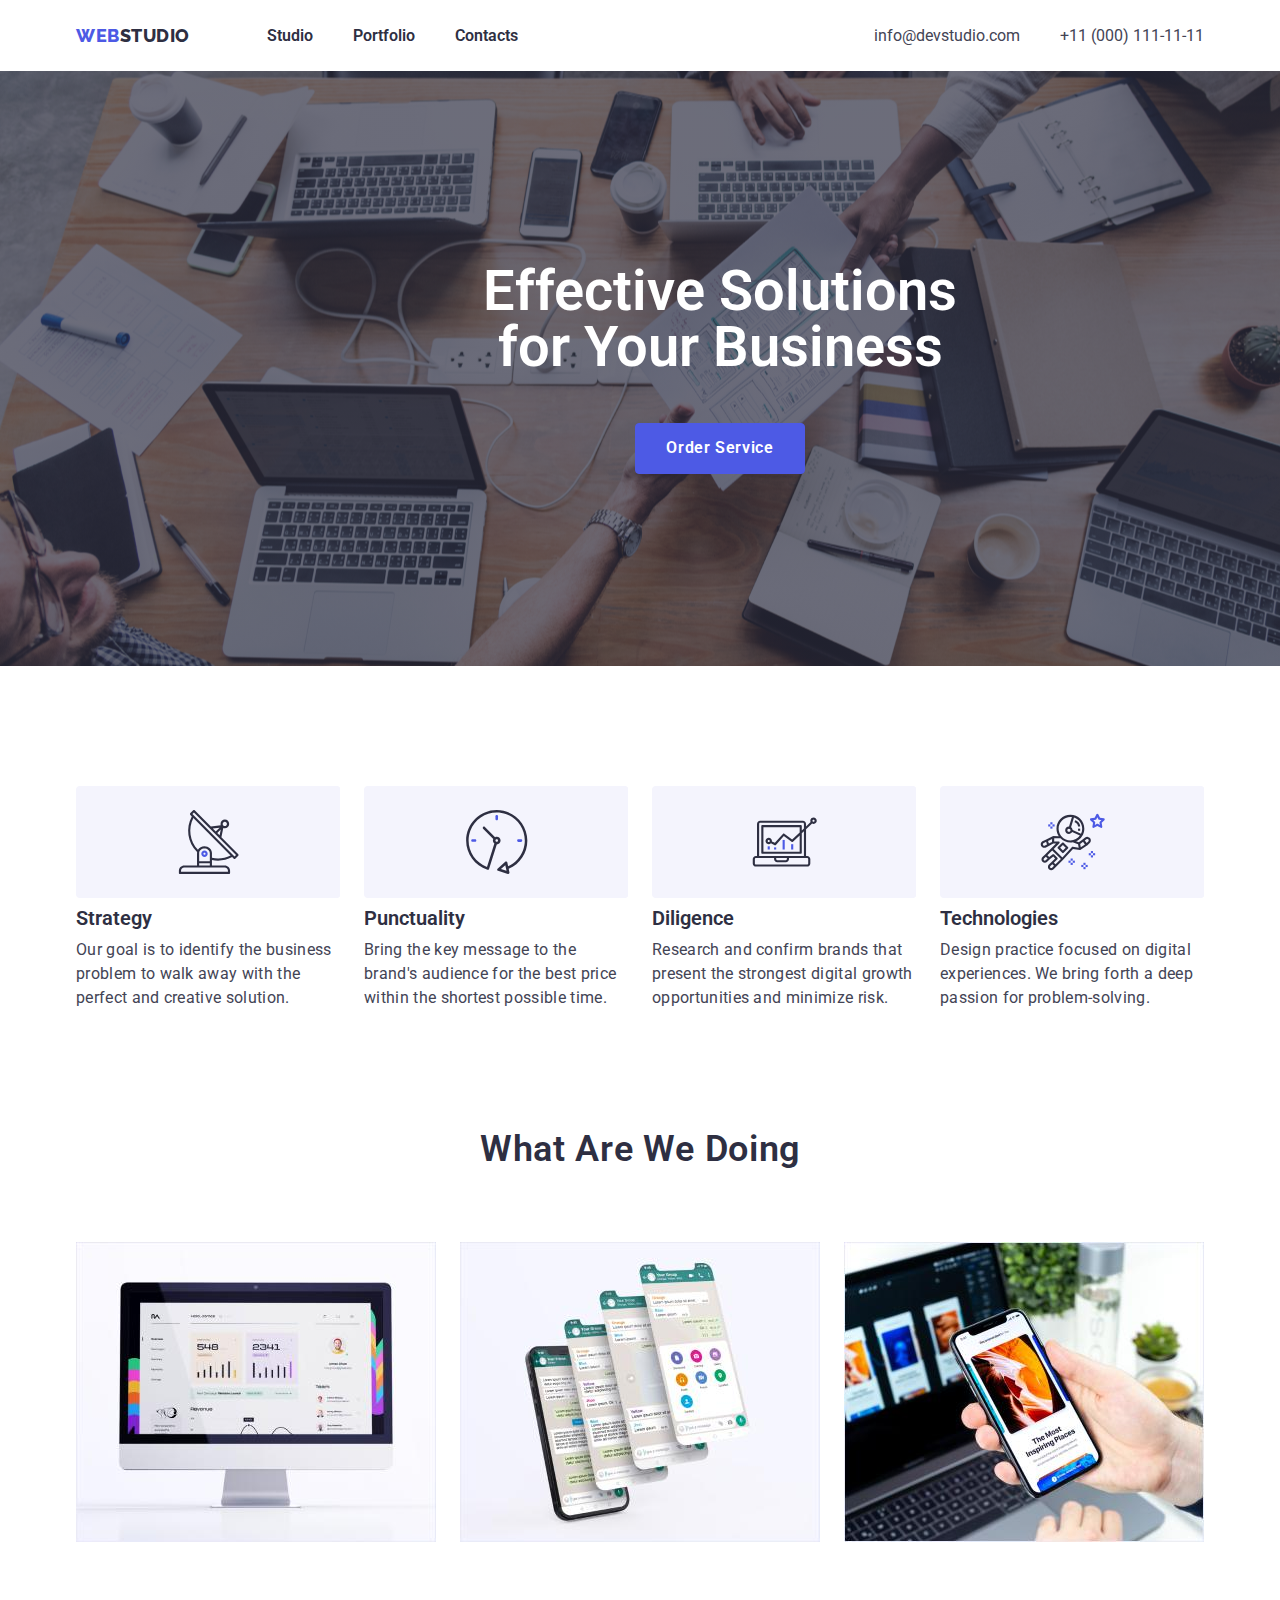
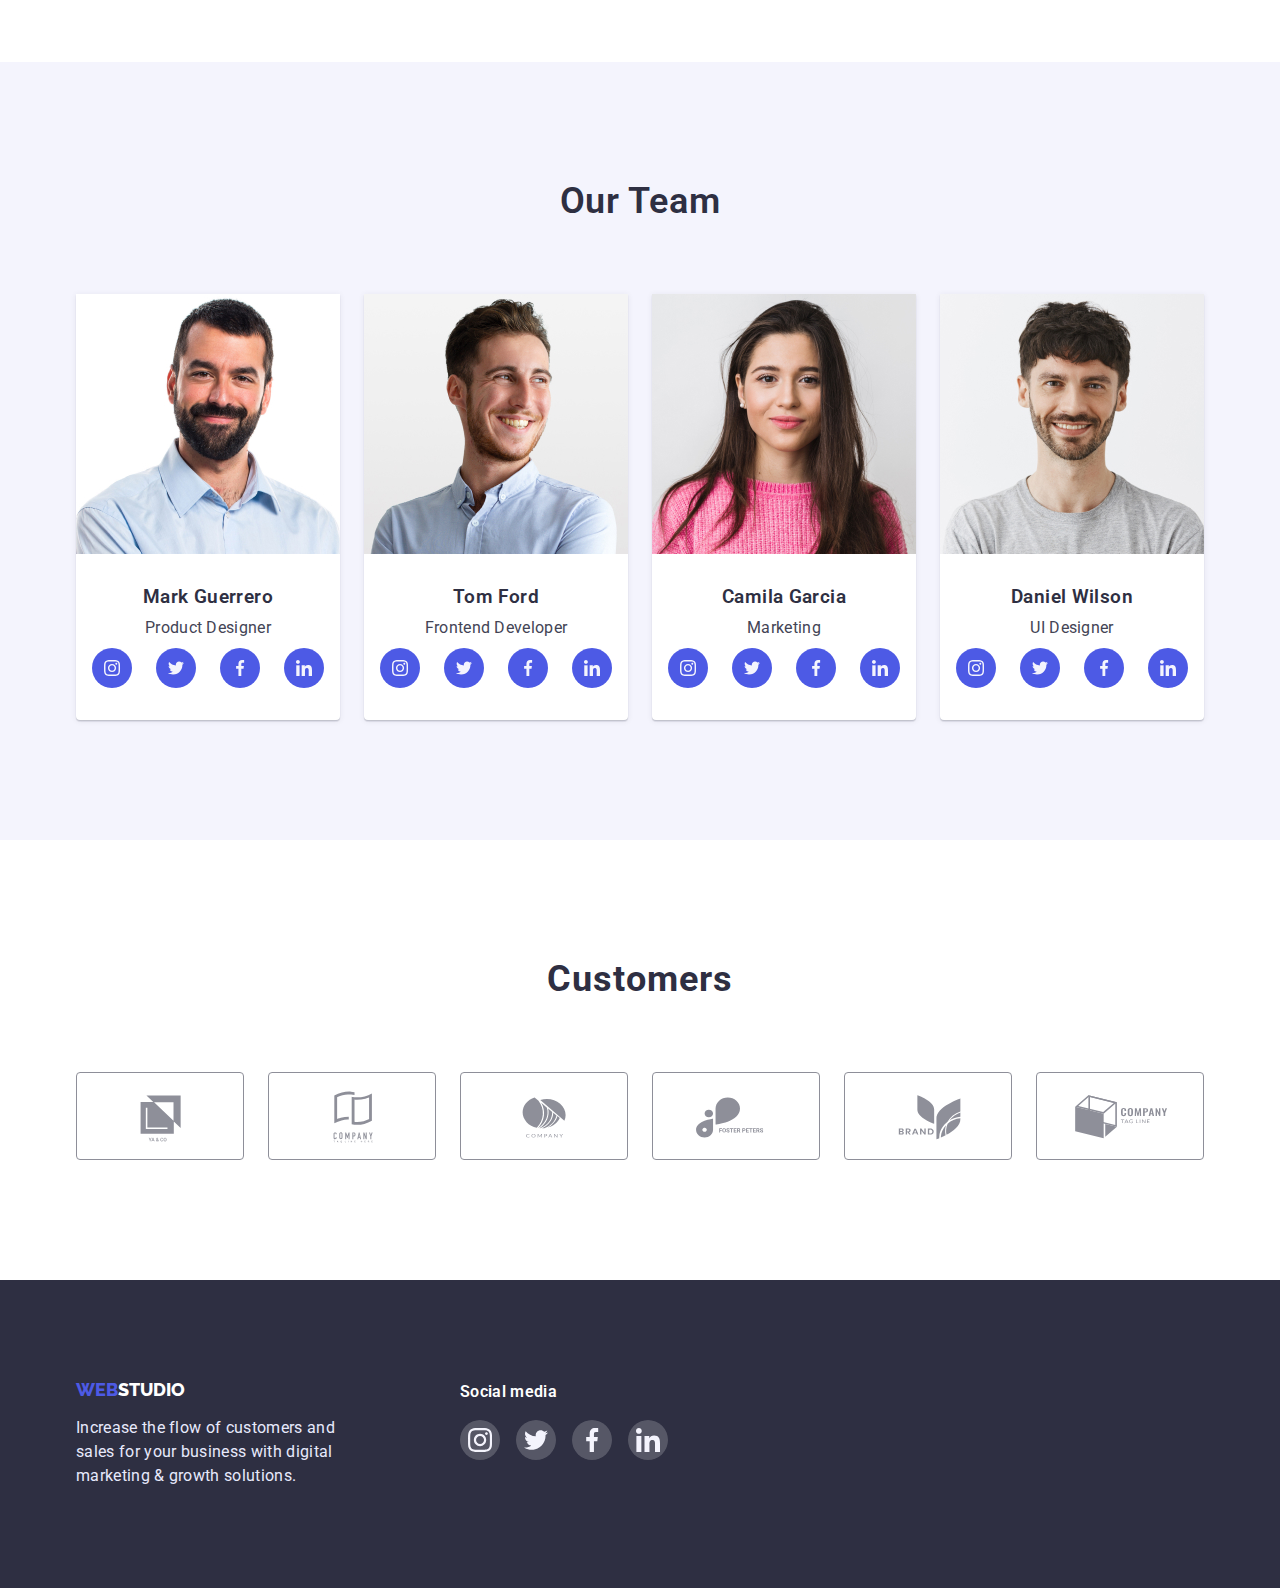
==== commit 06ab86ec: "+" ====
--- a/index.html
+++ b/index.html
@@ -374,7 +374,8 @@
       </section>
     </main>
     <footer class="footer">
-      <div class="footer-container">
+      <div class="footer-container container">
+      <div class="footer-solutions">
         <a class="footer-logo" href="./index.html"
           ><span class="web">Web</span>Studio</a
         >
@@ -416,6 +417,7 @@
           </li>
         </ul>
       </div>
+    </div>
     </footer>
   </body>
 </html>
--- a/css/styles.css
+++ b/css/styles.css
@@ -171,6 +171,8 @@
   background-position: center;
   background-repeat: no-repeat;
   background-size: cover;
+  width: 1440px;
+  margin: 0 auto;
 }
 
 .hero-text-top {
@@ -331,7 +333,7 @@
 /*Customers*/
 
 .customers-section {
-  padding-top: 40px;
+  padding-top: 120px;
   padding-bottom: 120px;
 }
 
@@ -372,9 +374,10 @@
   border: 1px solid var(--primary-band);
 }
 
-.customers-list-item:focus {
+.customers-list-icon:focus {
+  border: 1px solid var(--primary-band);
   color: var(--primary-band);
-  border: 1px solid var(--primary-band);
+  fill: var(--primary-band);
 }
 
 /*PORTFOLIO*/
@@ -482,7 +485,7 @@
 /*Footer*/
 
 .footer-container {
-  display: block;
+  display: flex;
 }
 
 .footer-logo {
@@ -513,9 +516,13 @@
   padding-top: 100px;
   padding-right: 0 auto;
   padding-bottom: 100px;
-  padding-left: 156px;
   background-color: var(--title-color);
   display: flex;
+}
+
+.footer-solutions{
+  margin-right: 120px;
+  display: block;
 }
 
 .footer-media {
@@ -533,16 +540,13 @@
   justify-content: center;
   align-items: center;
   margin-bottom: 16px;
-  padding-left: 120px;
 }
 
 .social-media-type-list {
   list-style: none;
   display: flex;
-  justify-content: center;
   align-items: center;
   column-gap: 16px;
-  padding-left: 120px;
 }
 
 .social-media-list-icon {
@@ -560,9 +564,10 @@
   fill: currentColor;
 }
 
-.social-media-list-icon:hover {
+.social-media-list-icon:hover{
   color: var(--footer-icon-color);
 }
-.social-media-list-icon:focus {
-  color: var(--footer-icon-color);
-}
+.social-media-list-icon:focus{
+color: var(--footer-icon-color);
+
+}
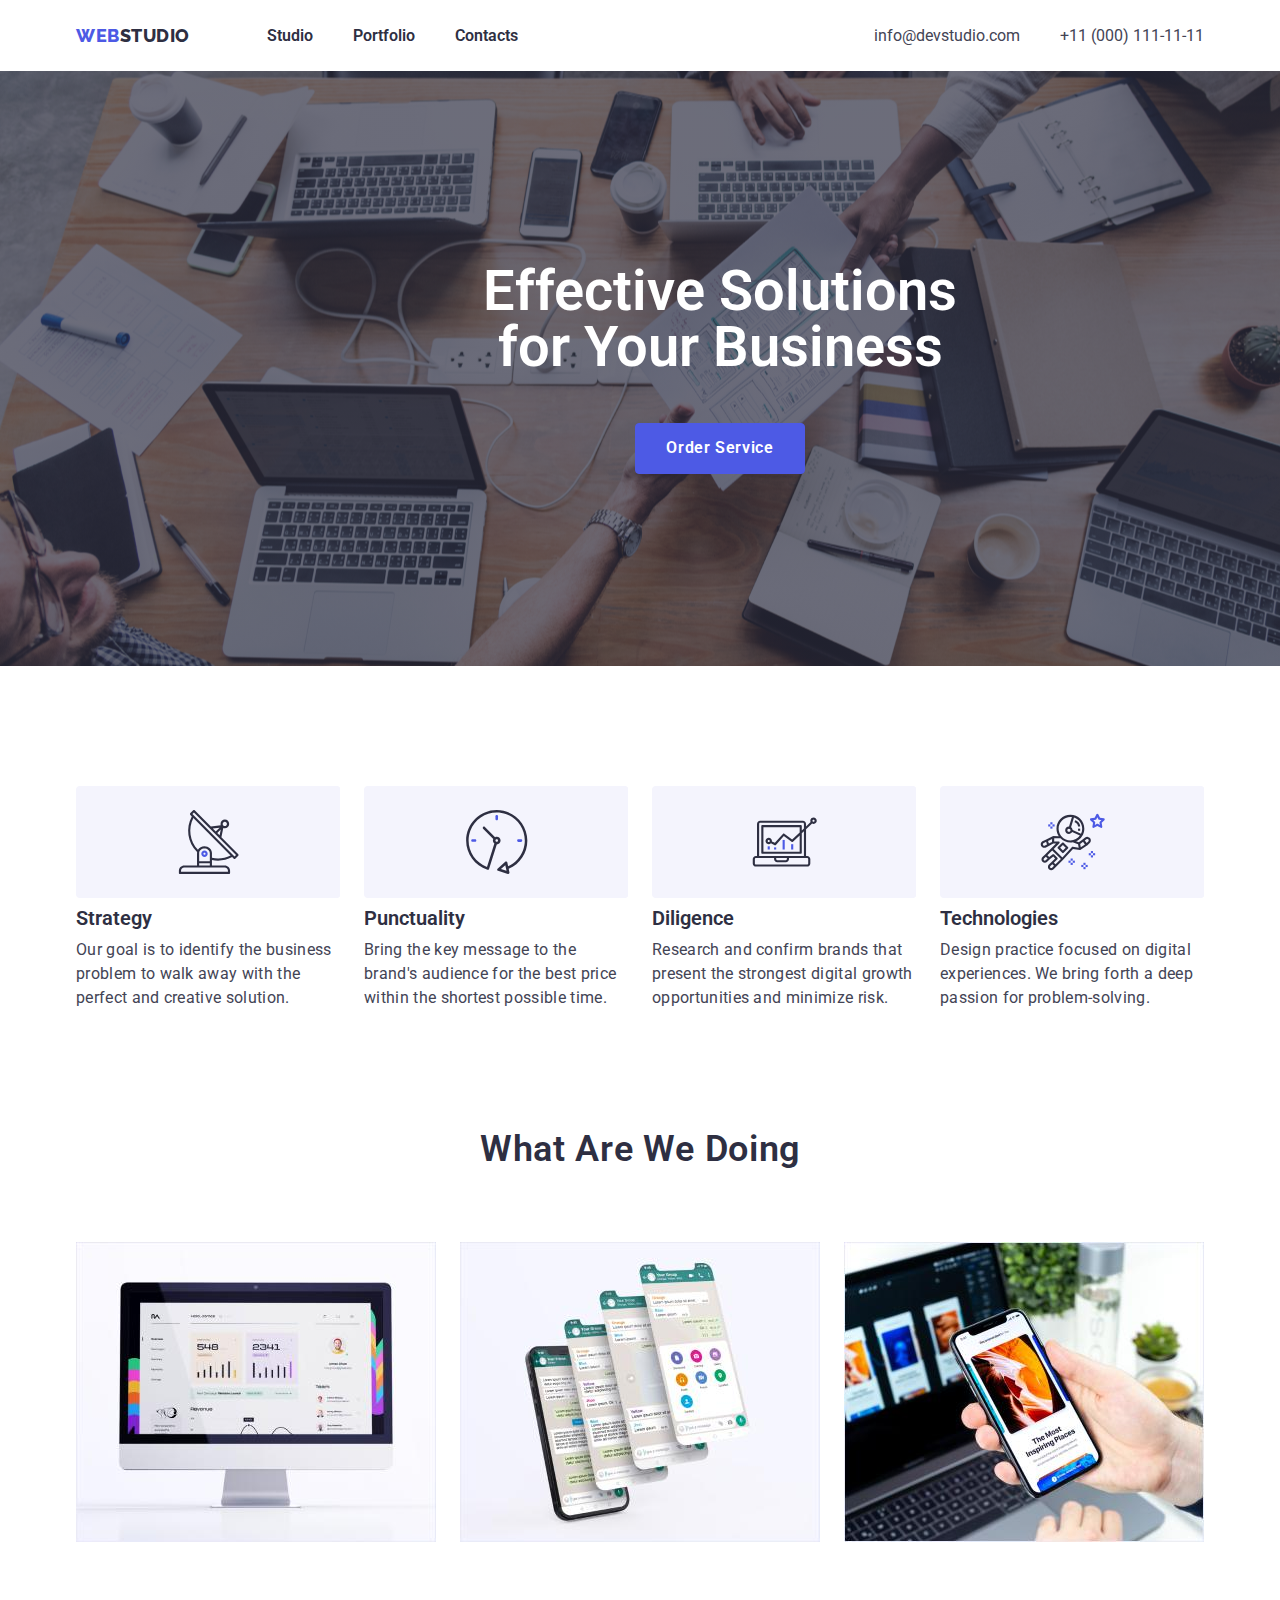
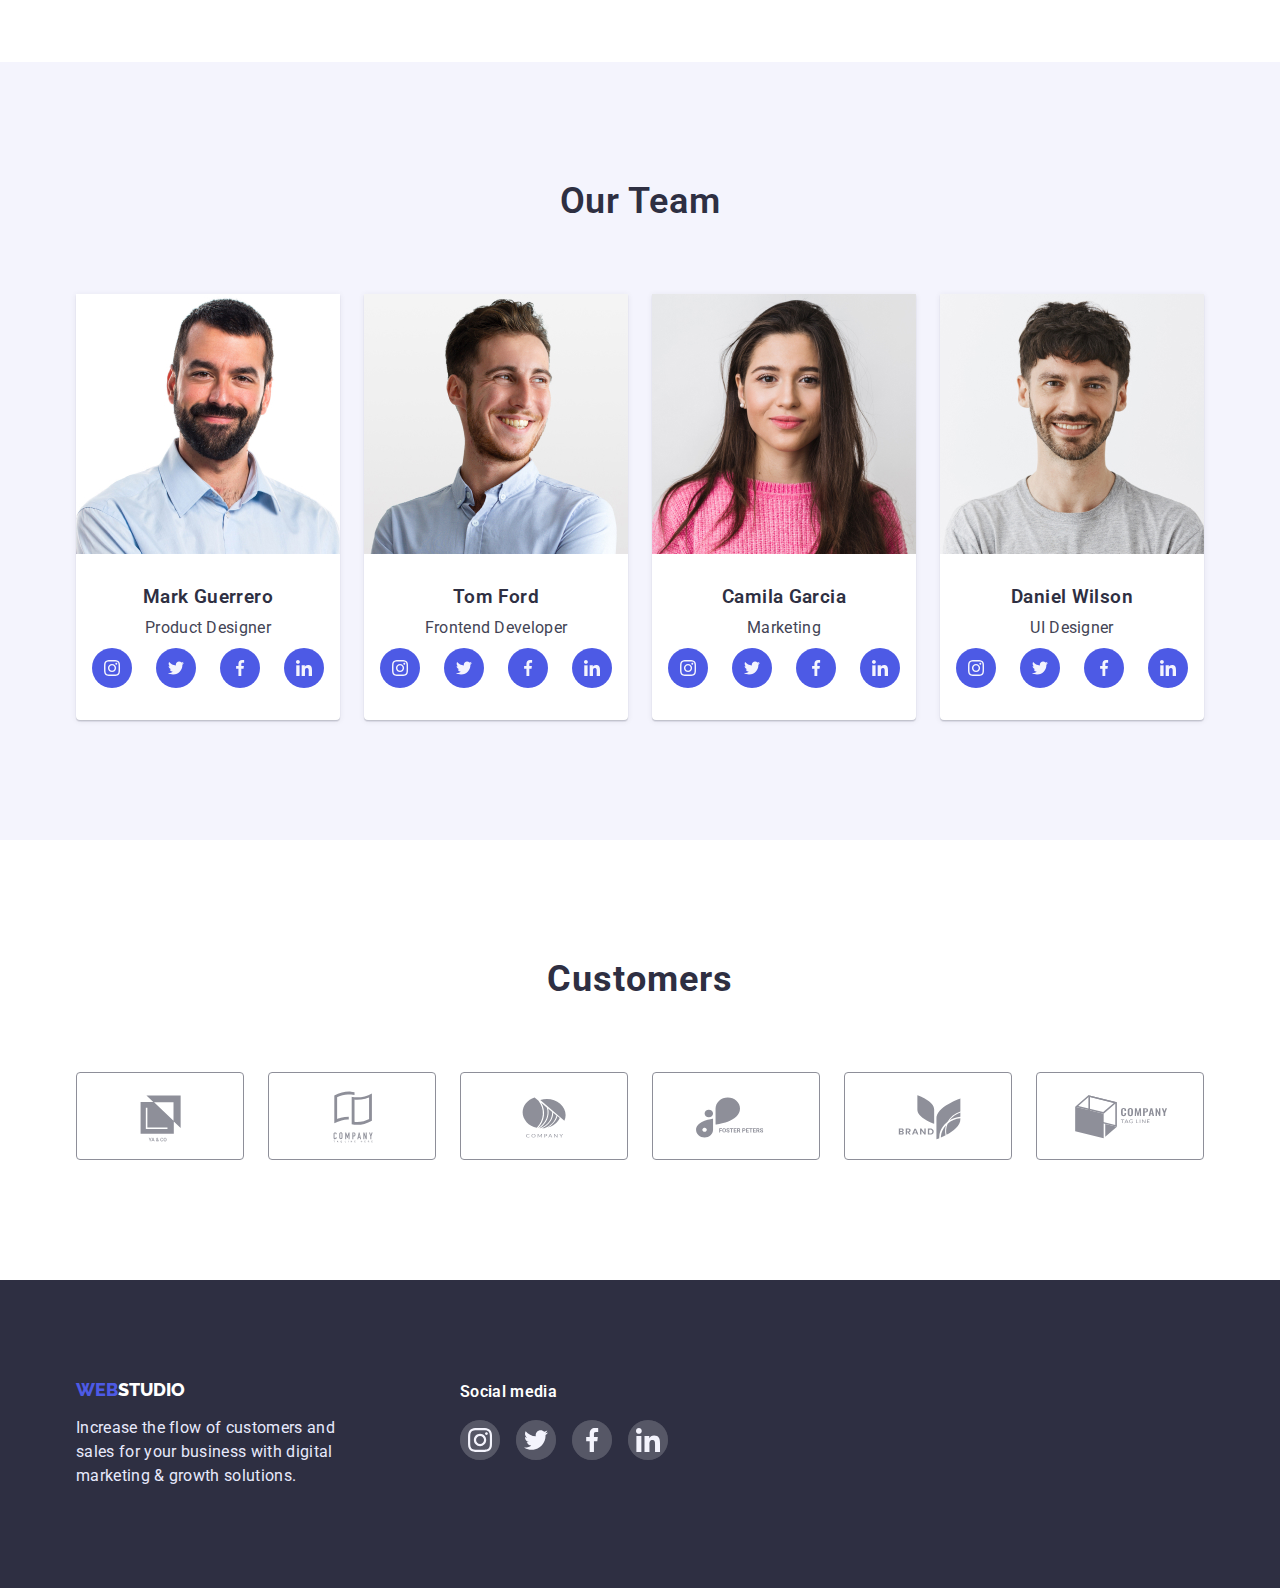
==== commit b34c2b31: "+" ====
--- a/index.html
+++ b/index.html
@@ -375,49 +375,49 @@
     </main>
     <footer class="footer">
       <div class="footer-container container">
-      <div class="footer-solutions">
-        <a class="footer-logo" href="./index.html"
-          ><span class="web">Web</span>Studio</a
-        >
-        <p class="footer-title">
-          Increase the flow of customers and sales for your business with
-          digital marketing & growth solutions.
-        </p>
+        <div class="footer-solutions">
+          <a class="footer-logo" href="./index.html"
+            ><span class="web">Web</span>Studio</a
+          >
+          <p class="footer-title">
+            Increase the flow of customers and sales for your business with
+            digital marketing & growth solutions.
+          </p>
+        </div>
+        <div class="footer-media">
+          <h2 class="social-media">Social media</h2>
+          <ul class="social-media-type-list">
+            <li class="social-media-list">
+              <a href="#" class="social-media-icon">
+                <svg class="social-media-list-icon" width="40px" height="40px">
+                  <use href="./images/icons.svg#icon-insta-footer"></use>
+                </svg>
+              </a>
+            </li>
+            <li class="social-media-list">
+              <a href="#" class="social-media-icon">
+                <svg class="social-media-list-icon" width="40px" height="40px">
+                  <use href="./images/icons.svg#icon-twit-footer"></use>
+                </svg>
+              </a>
+            </li>
+            <li class="social-media-list">
+              <a href="#" class="social-media-icon">
+                <svg class="social-media-list-icon" width="40px" height="40px">
+                  <use href="./images/icons.svg#icon-facebool-footer"></use>
+                </svg>
+              </a>
+            </li>
+            <li class="social-media-list">
+              <a href="#" class="social-media-icon">
+                <svg class="social-media-list-icon" width="40px" height="40px">
+                  <use href="./images/icons.svg#icon-in-footer"></use>
+                </svg>
+              </a>
+            </li>
+          </ul>
+        </div>
       </div>
-      <div class="footer-media">
-        <h2 class="social-media">Social media</h2>
-        <ul class="social-media-type-list">
-          <li class="social-media-list">
-            <a href="#" class="social-media-icon">
-              <svg class="social-media-list-icon" width="40px" height="40px">
-                <use href="./images/icons.svg#icon-insta-footer"></use>
-              </svg>
-            </a>
-          </li>
-          <li class="social-media-list">
-            <a href="#" class="social-media-icon">
-              <svg class="social-media-list-icon" width="40px" height="40px">
-                <use href="./images/icons.svg#icon-twit-footer"></use>
-              </svg>
-            </a>
-          </li>
-          <li class="social-media-list">
-            <a href="#" class="social-media-icon">
-              <svg class="social-media-list-icon" width="40px" height="40px">
-                <use href="./images/icons.svg#icon-facebool-footer"></use>
-              </svg>
-            </a>
-          </li>
-          <li class="social-media-list">
-            <a href="#" class="social-media-icon">
-              <svg class="social-media-list-icon" width="40px" height="40px">
-                <use href="./images/icons.svg#icon-in-footer"></use>
-              </svg>
-            </a>
-          </li>
-        </ul>
-      </div>
-    </div>
     </footer>
   </body>
 </html>
--- a/css/styles.css
+++ b/css/styles.css
@@ -520,7 +520,7 @@
   display: flex;
 }
 
-.footer-solutions{
+.footer-solutions {
   margin-right: 120px;
   display: block;
 }
@@ -549,7 +549,7 @@
   column-gap: 16px;
 }
 
-.social-media-list-icon {
+.social-media-icon {
   width: 40px;
   height: 40px;
   border-radius: 50%;
@@ -560,14 +560,13 @@
   justify-content: center;
 }
 
-.social-media-list-icon {
+.social-media-icon {
   fill: currentColor;
 }
 
-.social-media-list-icon:hover{
+.social-media-icon:hover {
   color: var(--footer-icon-color);
 }
-.social-media-list-icon:focus{
-color: var(--footer-icon-color);
-
-}
+.social-media-icon:focus {
+  color: var(--footer-icon-color);
+}
